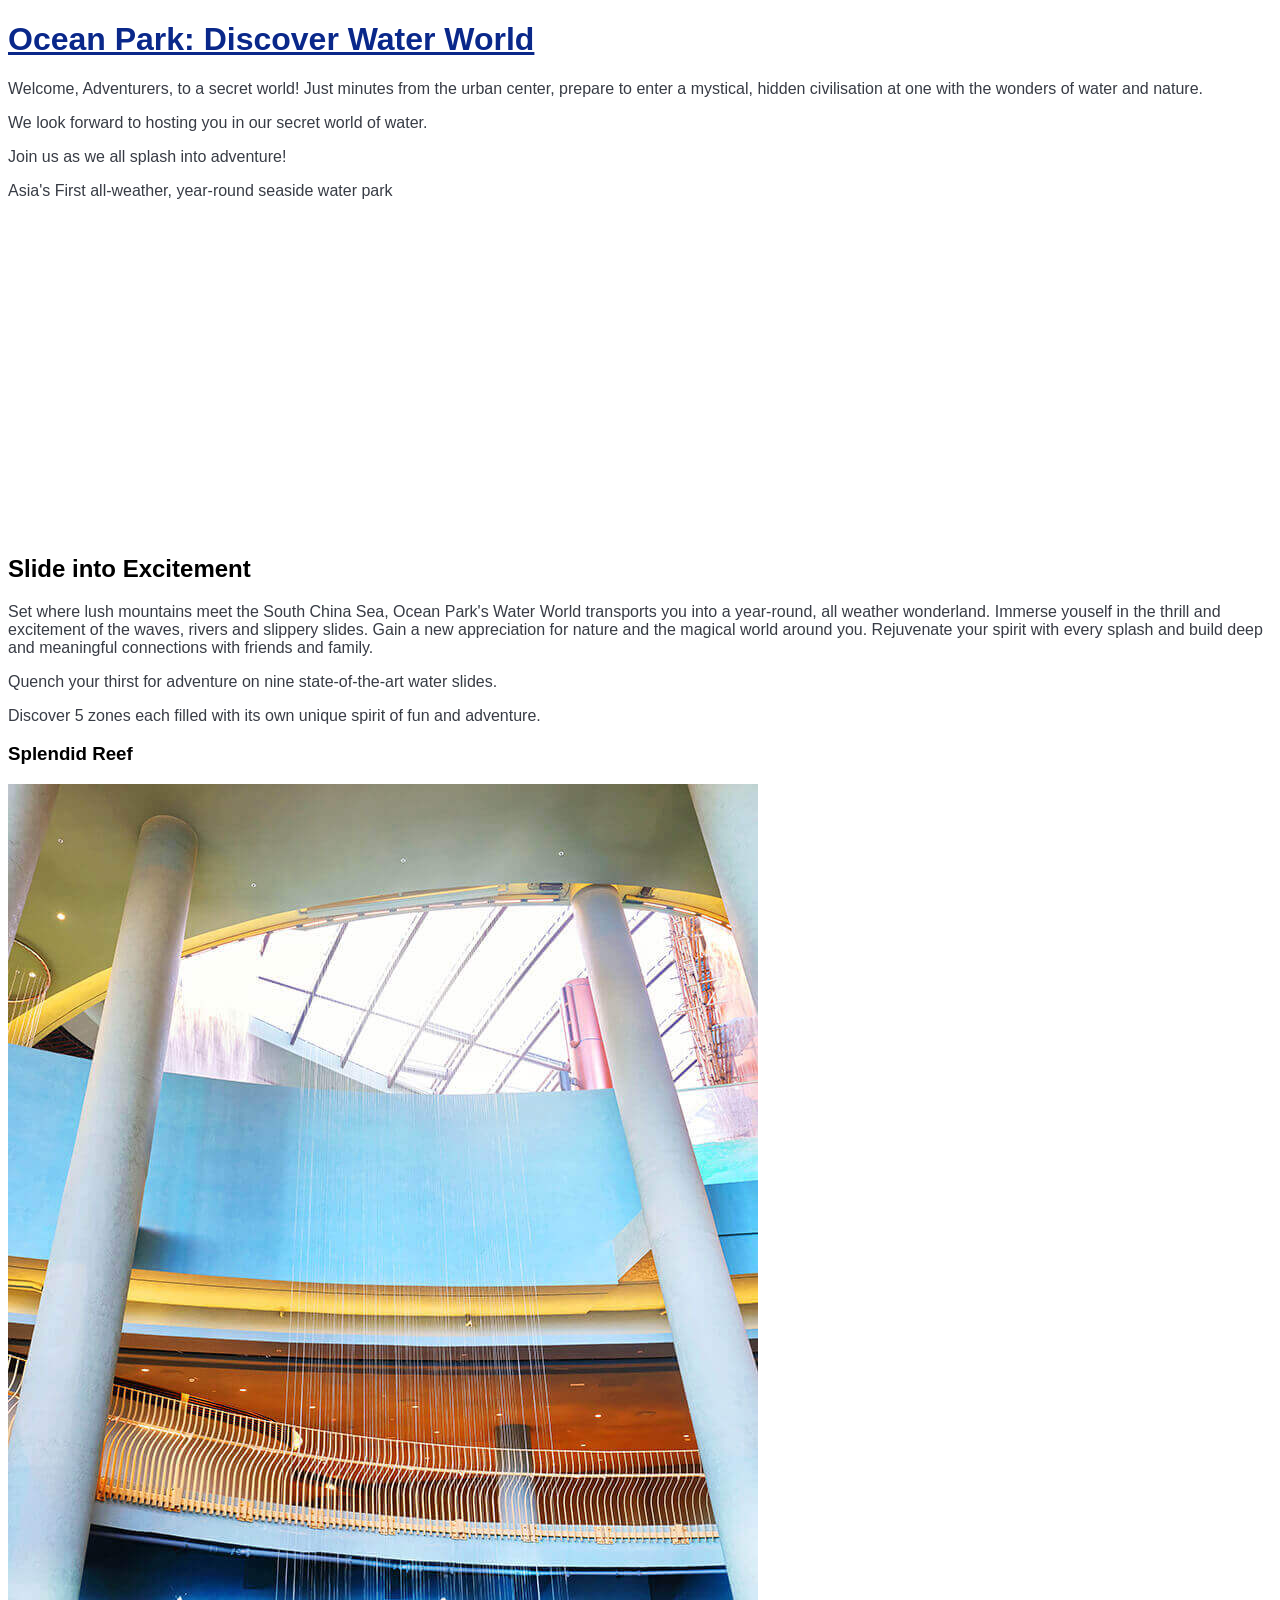
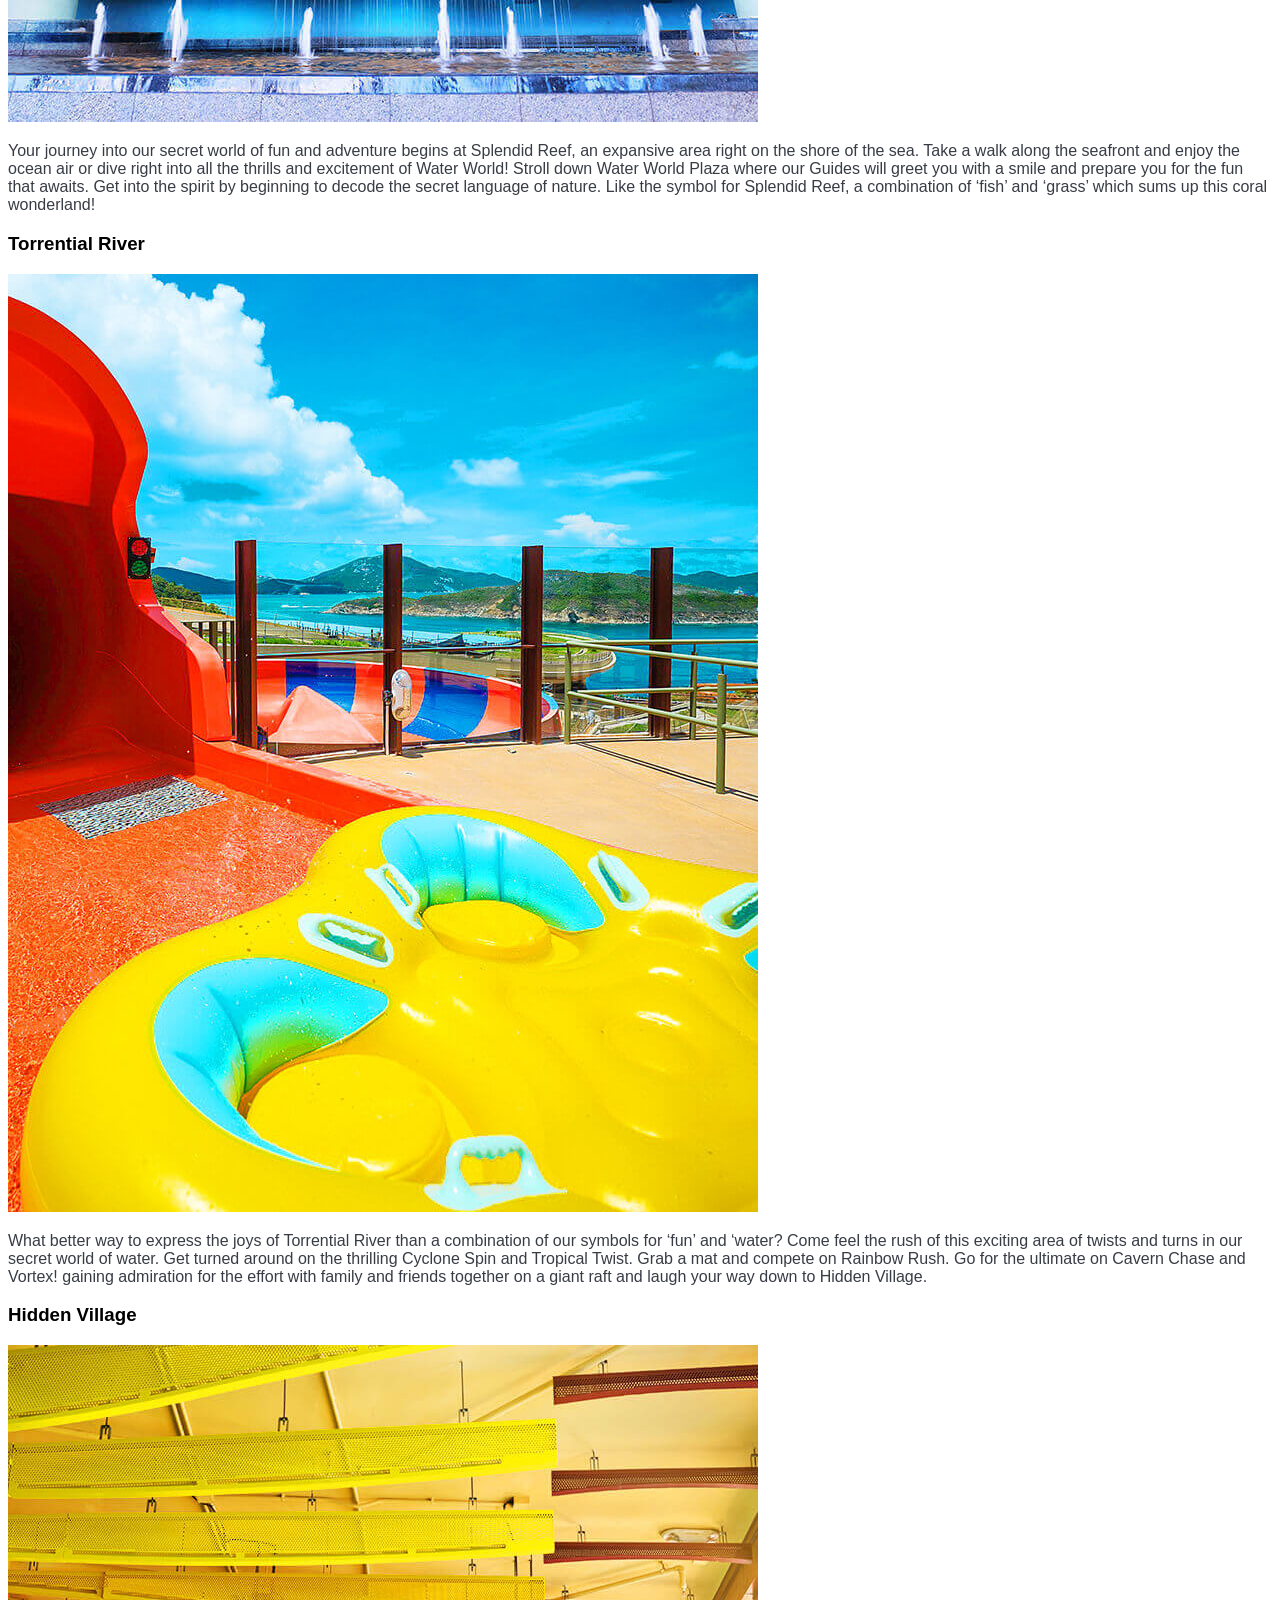
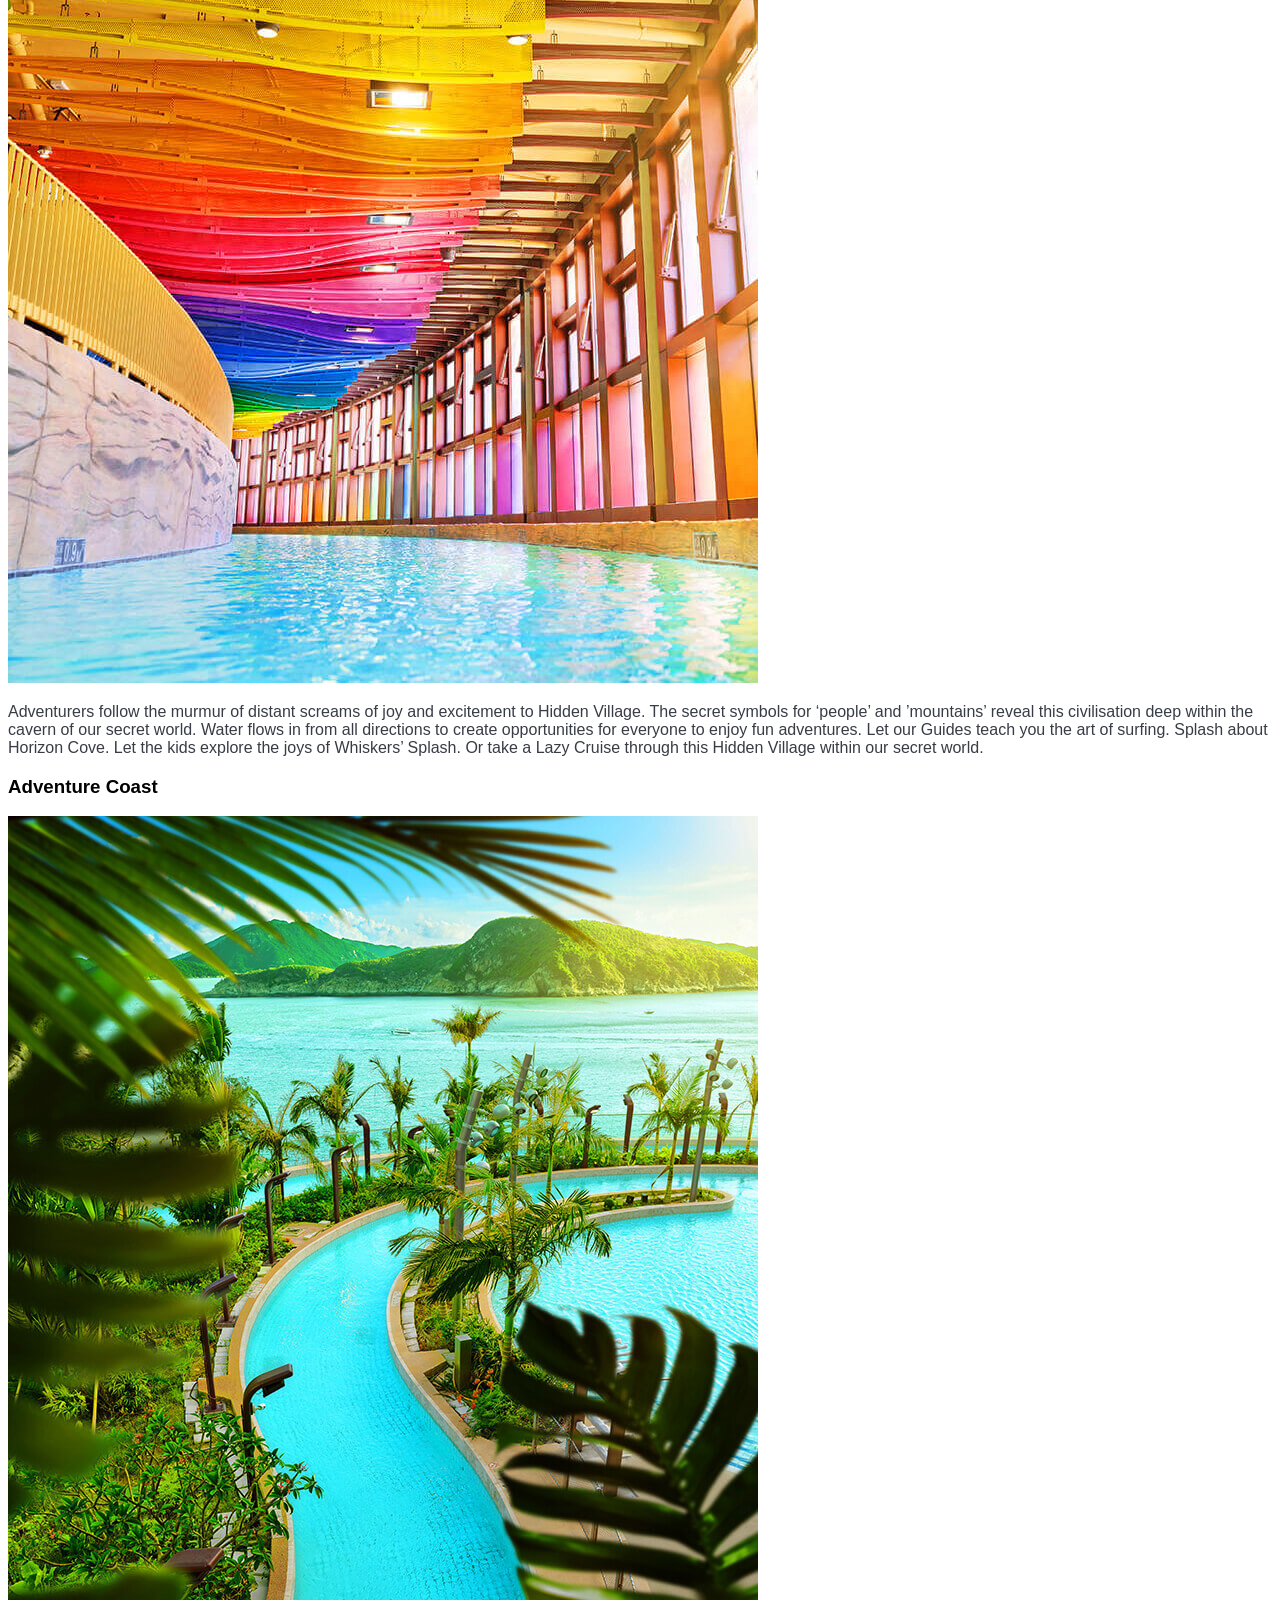
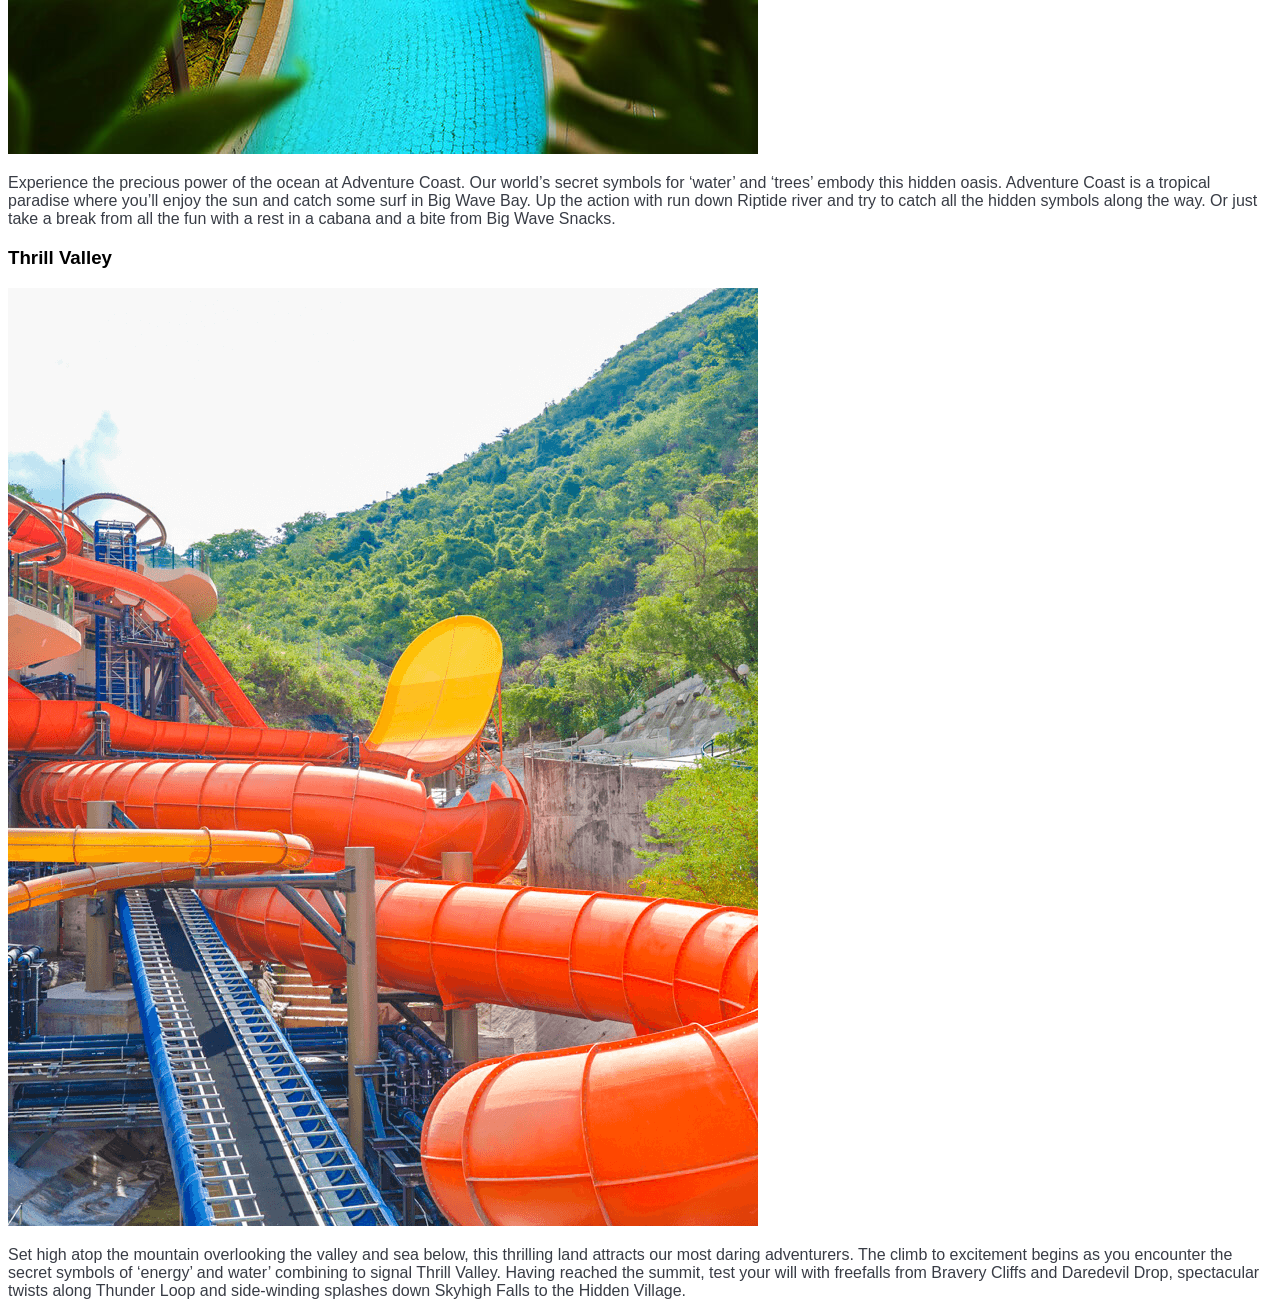
==== index.html @ 7f45852a "simplify repo. change file structure. simplify html" ====
<!DOCTYPE html>

<html>

  <head>
    <link rel="stylesheet" href="styles.css">
  </head>
  
  <body>
  
    <h1>Ocean Park: Discover Water World</h1>

    <div>
      <p>Welcome, Adventurers, to a secret world! Just minutes from the urban center, prepare to enter a mystical, hidden civilisation at one with the wonders of water and nature.</p>
      <p>We look forward to hosting you in our secret world of water.</p>
      <p>Join us as we all splash into adventure!</p>
      <p>Asia's First all-weather, year-round seaside water park</p>
    </div>

    <div>
      <iframe src="https://www.youtube.com/embed/NCEQZRDRK1Q" title="YouTube video player" width="560" height="315" frameborder="0" allow="accelerometer; autoplay; clipboard-write; encrypted-media; gyroscope; picture-in-picture; web-share" allowfullscreen></iframe>
    </div>
      
    <div>
      <h2>Slide into Excitement</h2>
      <p>Set where lush mountains meet the South China Sea, Ocean Park's Water World transports you into a year-round, all weather wonderland. Immerse youself in the thrill and excitement of the waves, rivers and slippery slides. Gain a new appreciation for nature and the magical world around you. Rejuvenate your spirit with every splash and build deep and meaningful connections with friends and family.</p>
      <p>Quench your thirst for adventure on nine state-of-the-art water slides.</p>
      <p>Discover 5 zones each filled with its own unique spirit of fun and adventure.</p>      
    </div>

    <div>
      
      <div>
        <h3>Splendid Reef</h3>
        <img src="assets/splendid-reef.jpg" alt="Splendid Reef Water World">
        <p>Your journey into our secret world of fun and adventure begins at Splendid Reef, an expansive area right on the shore of the sea. Take a walk along the seafront and enjoy the ocean air or dive right into all the thrills and excitement of Water World! Stroll down Water World Plaza where our Guides will greet you with a smile and prepare you for the fun that awaits. Get into the spirit by beginning to decode the secret language of nature. Like the symbol for Splendid Reef, a combination of ‘fish’ and ‘grass’ which sums up this coral wonderland!</p>
      </div>

      <div>
        <h3>Torrential River</h3>
        <img src="assets/torrential-river.jpg" alt="Torrential River Water World">
        <p>What better way to express the joys of Torrential River than a combination of our symbols for ‘fun’ and ‘water? Come feel the rush of this exciting area of twists and turns in our secret world of water. Get turned around on the thrilling Cyclone Spin and Tropical Twist. Grab a mat and compete on Rainbow Rush. Go for the ultimate on Cavern Chase and Vortex! gaining admiration for the effort with family and friends together on a giant raft and laugh your way down to Hidden Village.</p>
      </div>

      <div>
        <h3>Hidden Village</h3>
        <img src="assets/hidden-village.jpg" alt="Hidden Village Water World">
        <p>Adventurers follow the murmur of distant screams of joy and excitement to Hidden Village. The secret symbols for ‘people’ and ’mountains’ reveal this civilisation deep within the cavern of our secret world. Water flows in from all directions to create opportunities for everyone to enjoy fun adventures. Let our Guides teach you the art of surfing. Splash about Horizon Cove. Let the kids explore the joys of Whiskers’ Splash. Or take a Lazy Cruise through this Hidden Village within our secret world.</p>
      </div>
      
      <div>
        <h3>Adventure Coast</h3>
        <img src="assets/adventure-coast.jpg" alt="Adventure Coast Water World">
        <p>Experience the precious power of the ocean at Adventure Coast. Our world’s secret symbols for ‘water’ and ‘trees’ embody this hidden oasis. Adventure Coast is a tropical paradise where you’ll enjoy the sun and catch some surf in Big Wave Bay. Up the action with run down Riptide river and try to catch all the hidden symbols along the way. Or just take a break from all the fun with a rest in a cabana and a bite from Big Wave Snacks.</p>
      </div>

      <div>
        <h3>Thrill Valley</h3>
        <img src="assets/thrill-valley.png" alt="thrill valley water world">
        <p>Set high atop the mountain overlooking the valley and sea below, this thrilling land attracts our most daring adventurers. The climb to excitement begins as you encounter the secret symbols of ‘energy’ and water’ combining to signal Thrill Valley. Having reached the summit, test your will with freefalls from Bravery Cliffs and Daredevil Drop, spectacular twists along Thunder Loop and side-winding splashes down Skyhigh Falls to the Hidden Village.</p>
      </div>

    </div>
   
  </body>

</html>
---- styles.css ----
/* Add your CSS custom */

html{
    font-family: 'Helvetica', sans-serif;
}

h1{
    text-decoration: underline;
    color: rgb(10, 40, 138);
}

p{
    color: rgb(56, 60, 69);
}
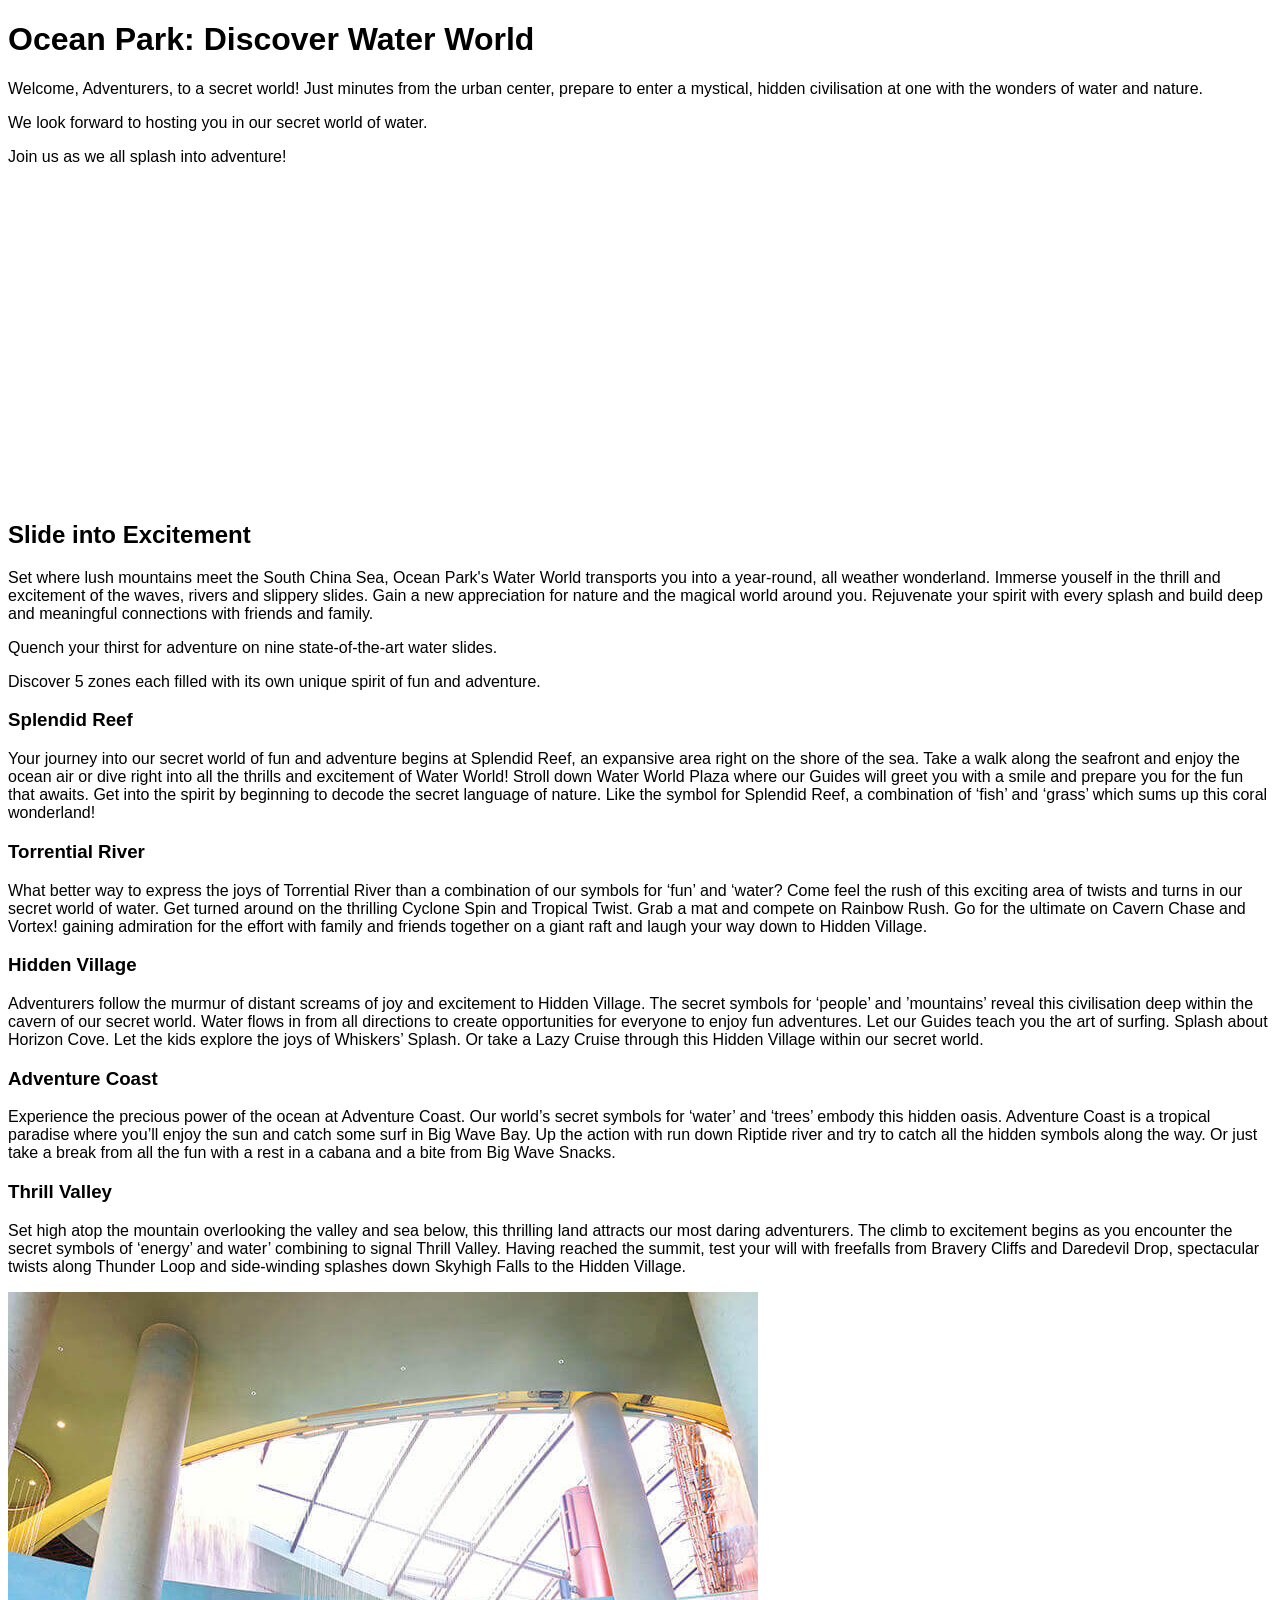
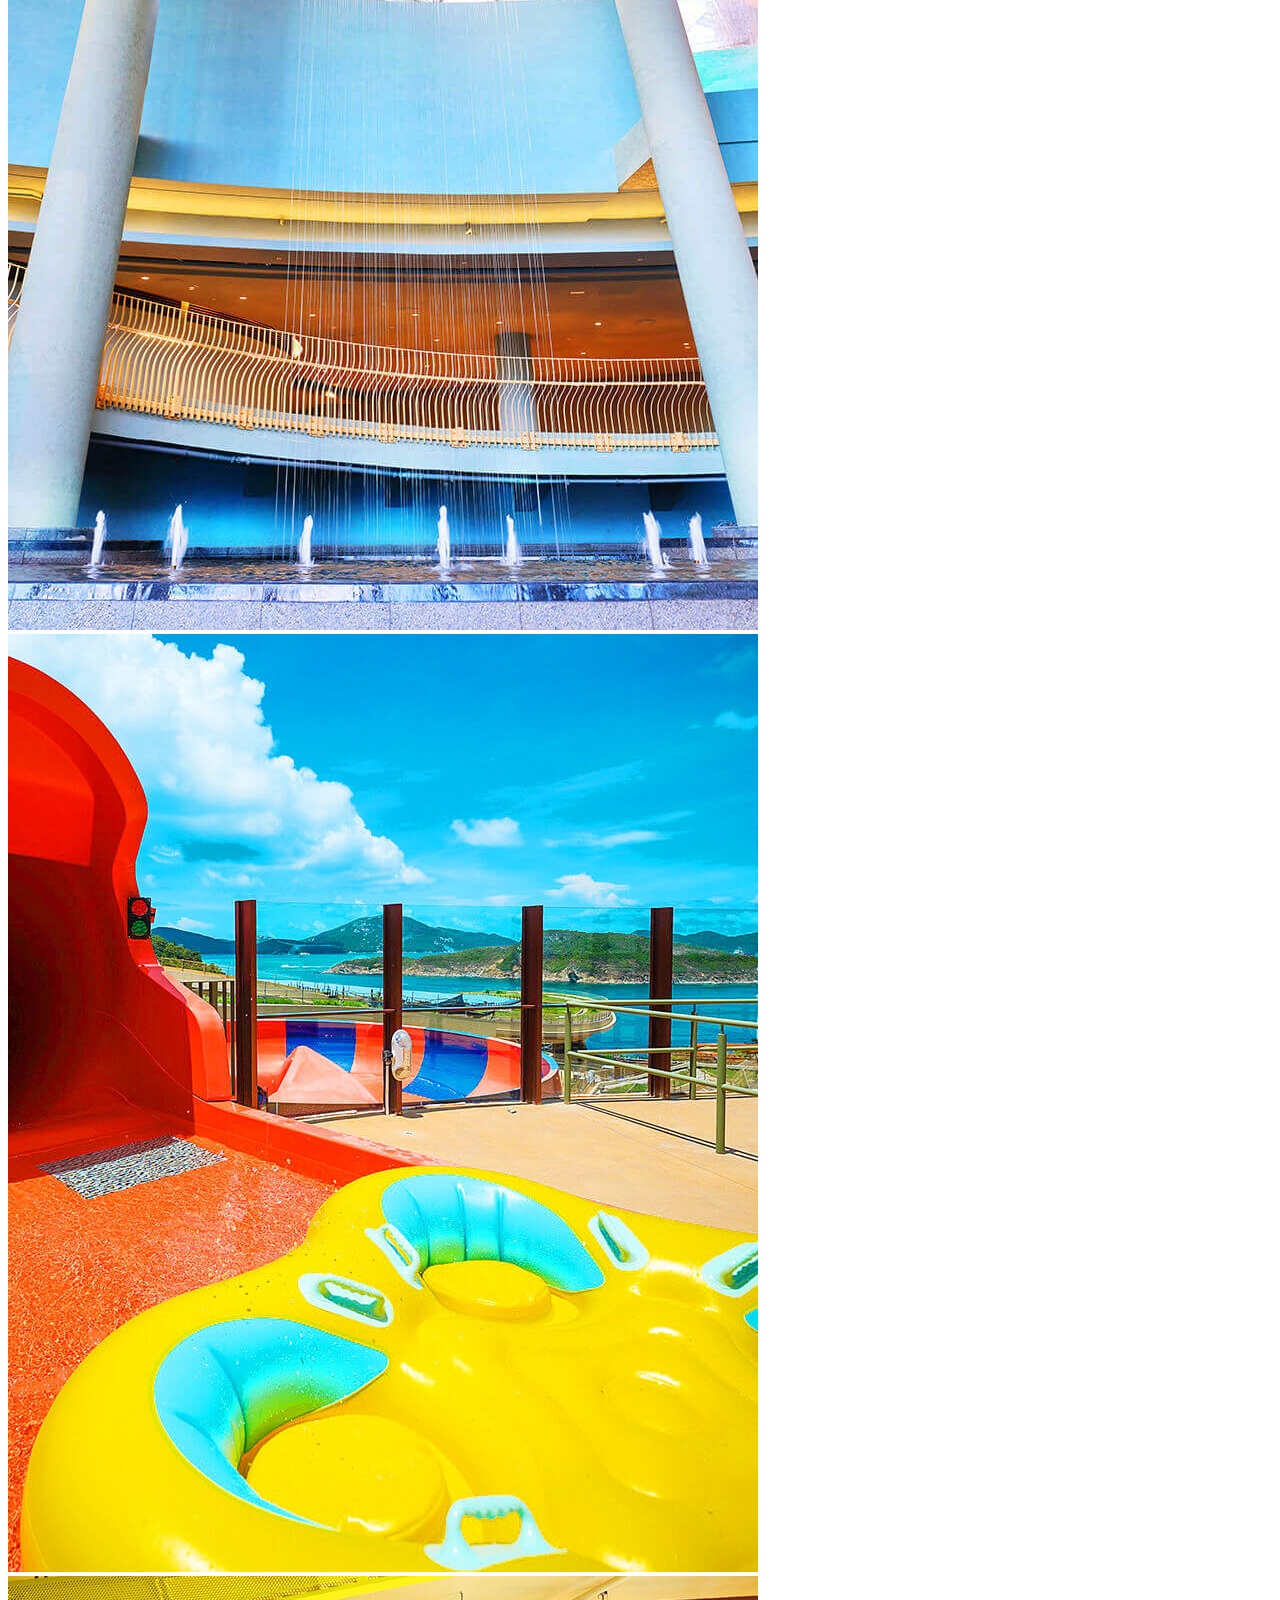
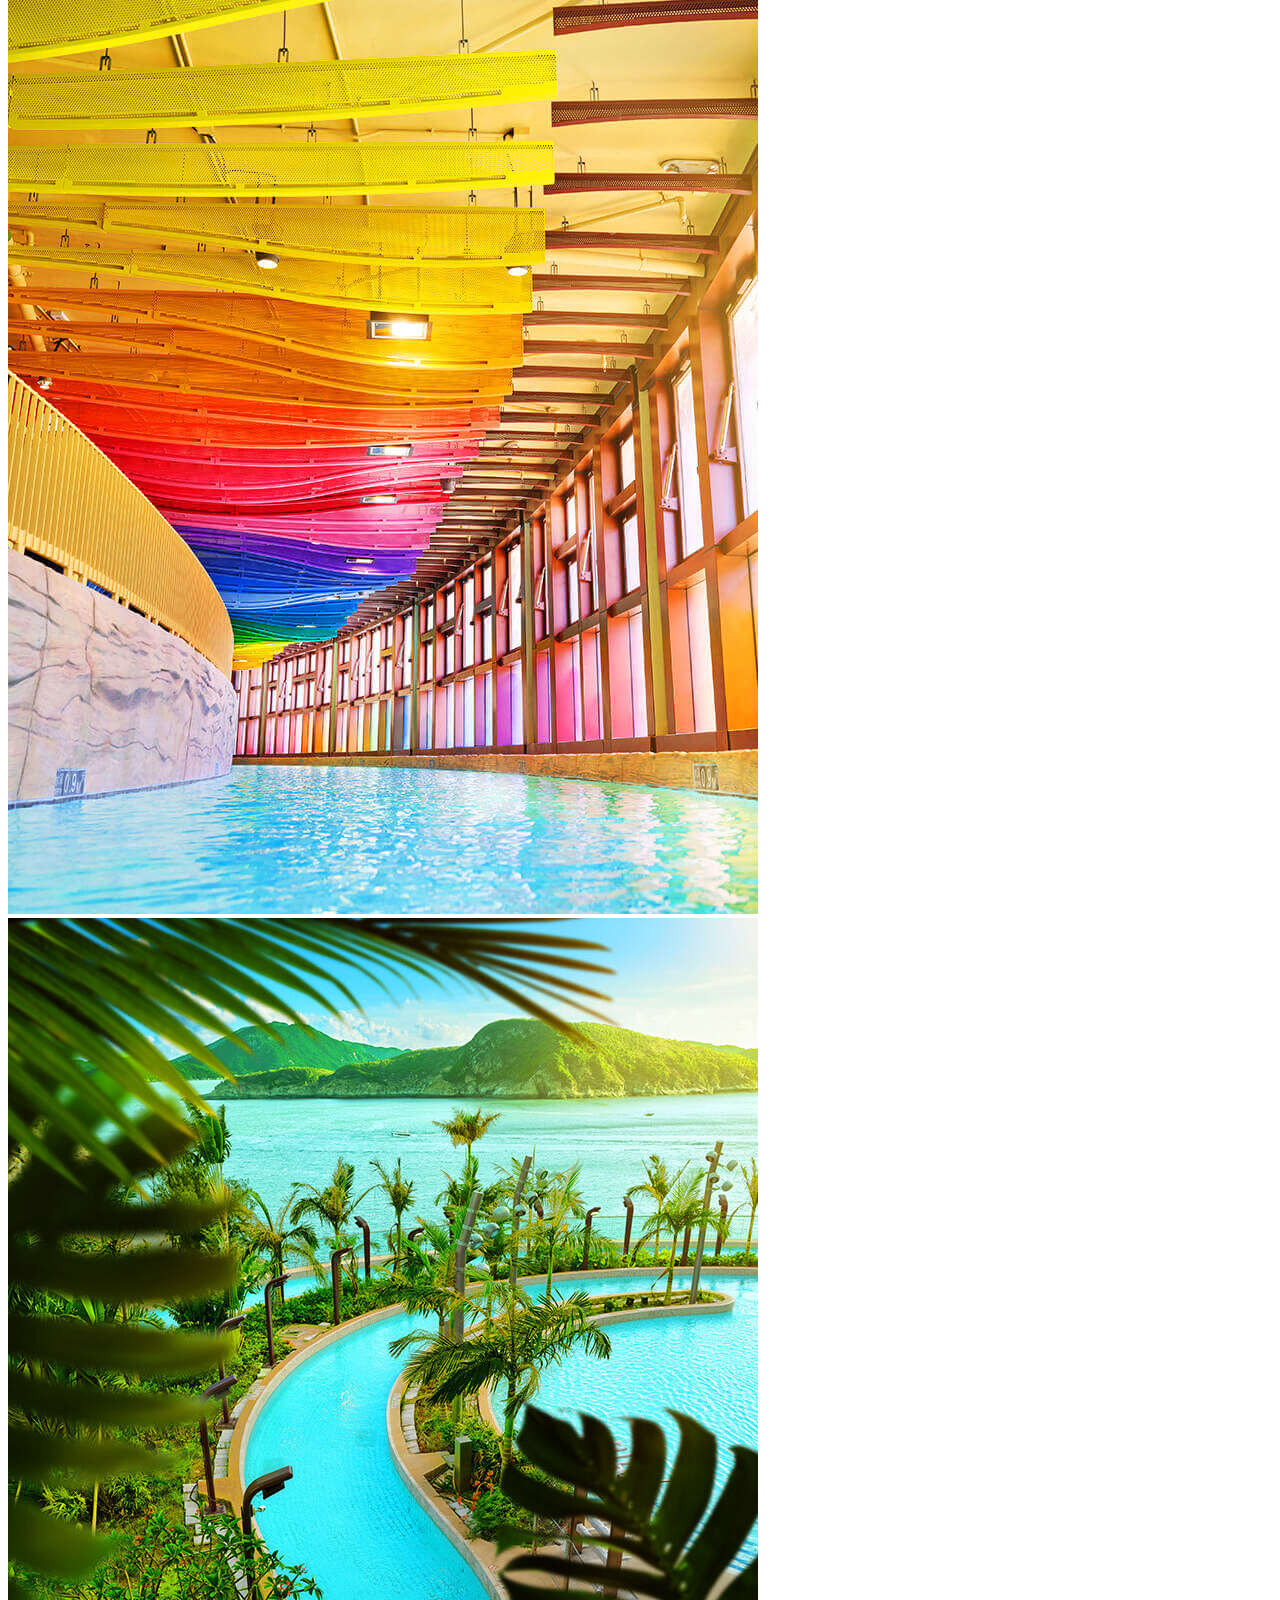
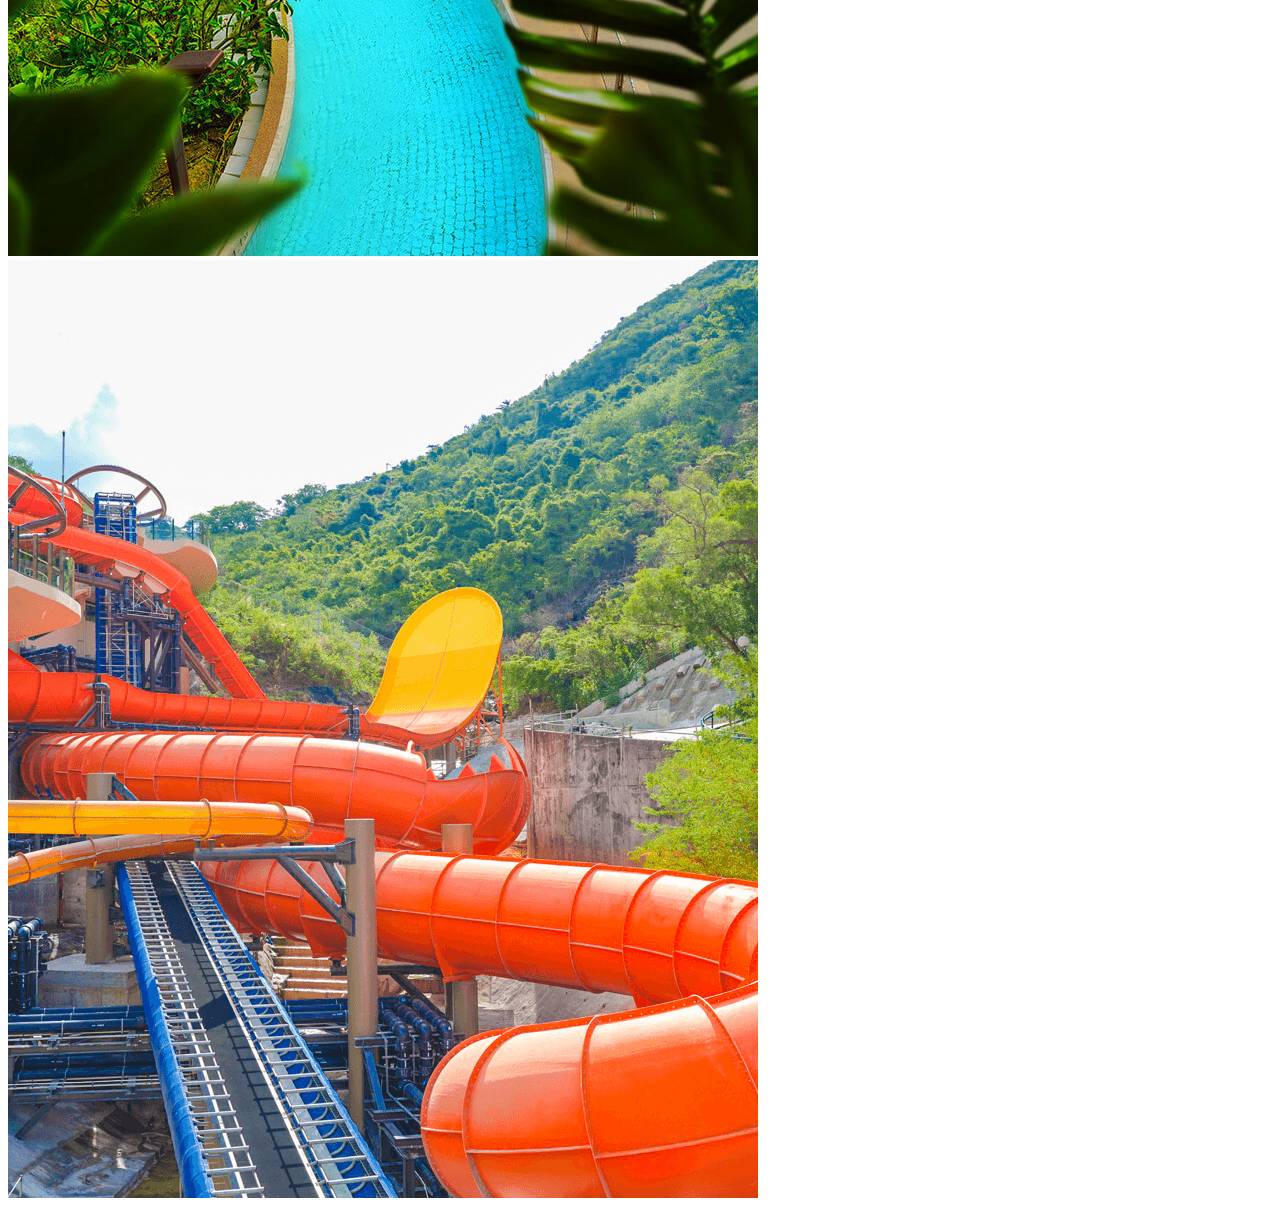
==== commit 3bf6bcc3: "move photos out of text content" ====
--- a/index.html
+++ b/index.html
@@ -14,7 +14,6 @@
       <p>Welcome, Adventurers, to a secret world! Just minutes from the urban center, prepare to enter a mystical, hidden civilisation at one with the wonders of water and nature.</p>
       <p>We look forward to hosting you in our secret world of water.</p>
       <p>Join us as we all splash into adventure!</p>
-      <p>Asia's First all-weather, year-round seaside water park</p>
     </div>
 
     <div>
@@ -32,36 +31,39 @@
       
       <div>
         <h3>Splendid Reef</h3>
-        <img src="assets/splendid-reef.jpg" alt="Splendid Reef Water World">
         <p>Your journey into our secret world of fun and adventure begins at Splendid Reef, an expansive area right on the shore of the sea. Take a walk along the seafront and enjoy the ocean air or dive right into all the thrills and excitement of Water World! Stroll down Water World Plaza where our Guides will greet you with a smile and prepare you for the fun that awaits. Get into the spirit by beginning to decode the secret language of nature. Like the symbol for Splendid Reef, a combination of ‘fish’ and ‘grass’ which sums up this coral wonderland!</p>
       </div>
 
       <div>
         <h3>Torrential River</h3>
-        <img src="assets/torrential-river.jpg" alt="Torrential River Water World">
         <p>What better way to express the joys of Torrential River than a combination of our symbols for ‘fun’ and ‘water? Come feel the rush of this exciting area of twists and turns in our secret world of water. Get turned around on the thrilling Cyclone Spin and Tropical Twist. Grab a mat and compete on Rainbow Rush. Go for the ultimate on Cavern Chase and Vortex! gaining admiration for the effort with family and friends together on a giant raft and laugh your way down to Hidden Village.</p>
       </div>
 
       <div>
         <h3>Hidden Village</h3>
-        <img src="assets/hidden-village.jpg" alt="Hidden Village Water World">
         <p>Adventurers follow the murmur of distant screams of joy and excitement to Hidden Village. The secret symbols for ‘people’ and ’mountains’ reveal this civilisation deep within the cavern of our secret world. Water flows in from all directions to create opportunities for everyone to enjoy fun adventures. Let our Guides teach you the art of surfing. Splash about Horizon Cove. Let the kids explore the joys of Whiskers’ Splash. Or take a Lazy Cruise through this Hidden Village within our secret world.</p>
       </div>
       
       <div>
         <h3>Adventure Coast</h3>
-        <img src="assets/adventure-coast.jpg" alt="Adventure Coast Water World">
         <p>Experience the precious power of the ocean at Adventure Coast. Our world’s secret symbols for ‘water’ and ‘trees’ embody this hidden oasis. Adventure Coast is a tropical paradise where you’ll enjoy the sun and catch some surf in Big Wave Bay. Up the action with run down Riptide river and try to catch all the hidden symbols along the way. Or just take a break from all the fun with a rest in a cabana and a bite from Big Wave Snacks.</p>
       </div>
 
       <div>
         <h3>Thrill Valley</h3>
-        <img src="assets/thrill-valley.png" alt="thrill valley water world">
         <p>Set high atop the mountain overlooking the valley and sea below, this thrilling land attracts our most daring adventurers. The climb to excitement begins as you encounter the secret symbols of ‘energy’ and water’ combining to signal Thrill Valley. Having reached the summit, test your will with freefalls from Bravery Cliffs and Daredevil Drop, spectacular twists along Thunder Loop and side-winding splashes down Skyhigh Falls to the Hidden Village.</p>
       </div>
 
     </div>
+
+    <div>
+      <img src="assets/splendid-reef.jpg" alt="Splendid Reef Water World">
+      <img src="assets/torrential-river.jpg" alt="Torrential River Water World">
+      <img src="assets/hidden-village.jpg" alt="Hidden Village Water World">
+      <img src="assets/adventure-coast.jpg" alt="Adventure Coast Water World">
+      <img src="assets/thrill-valley.png" alt="thrill valley water world">
+    </div>
    
+
   </body>
-
 </html>
--- a/styles.css
+++ b/styles.css
@@ -4,11 +4,3 @@
     font-family: 'Helvetica', sans-serif;
 }
 
-h1{
-    text-decoration: underline;
-    color: rgb(10, 40, 138);
-}
-
-p{
-    color: rgb(56, 60, 69);
-}
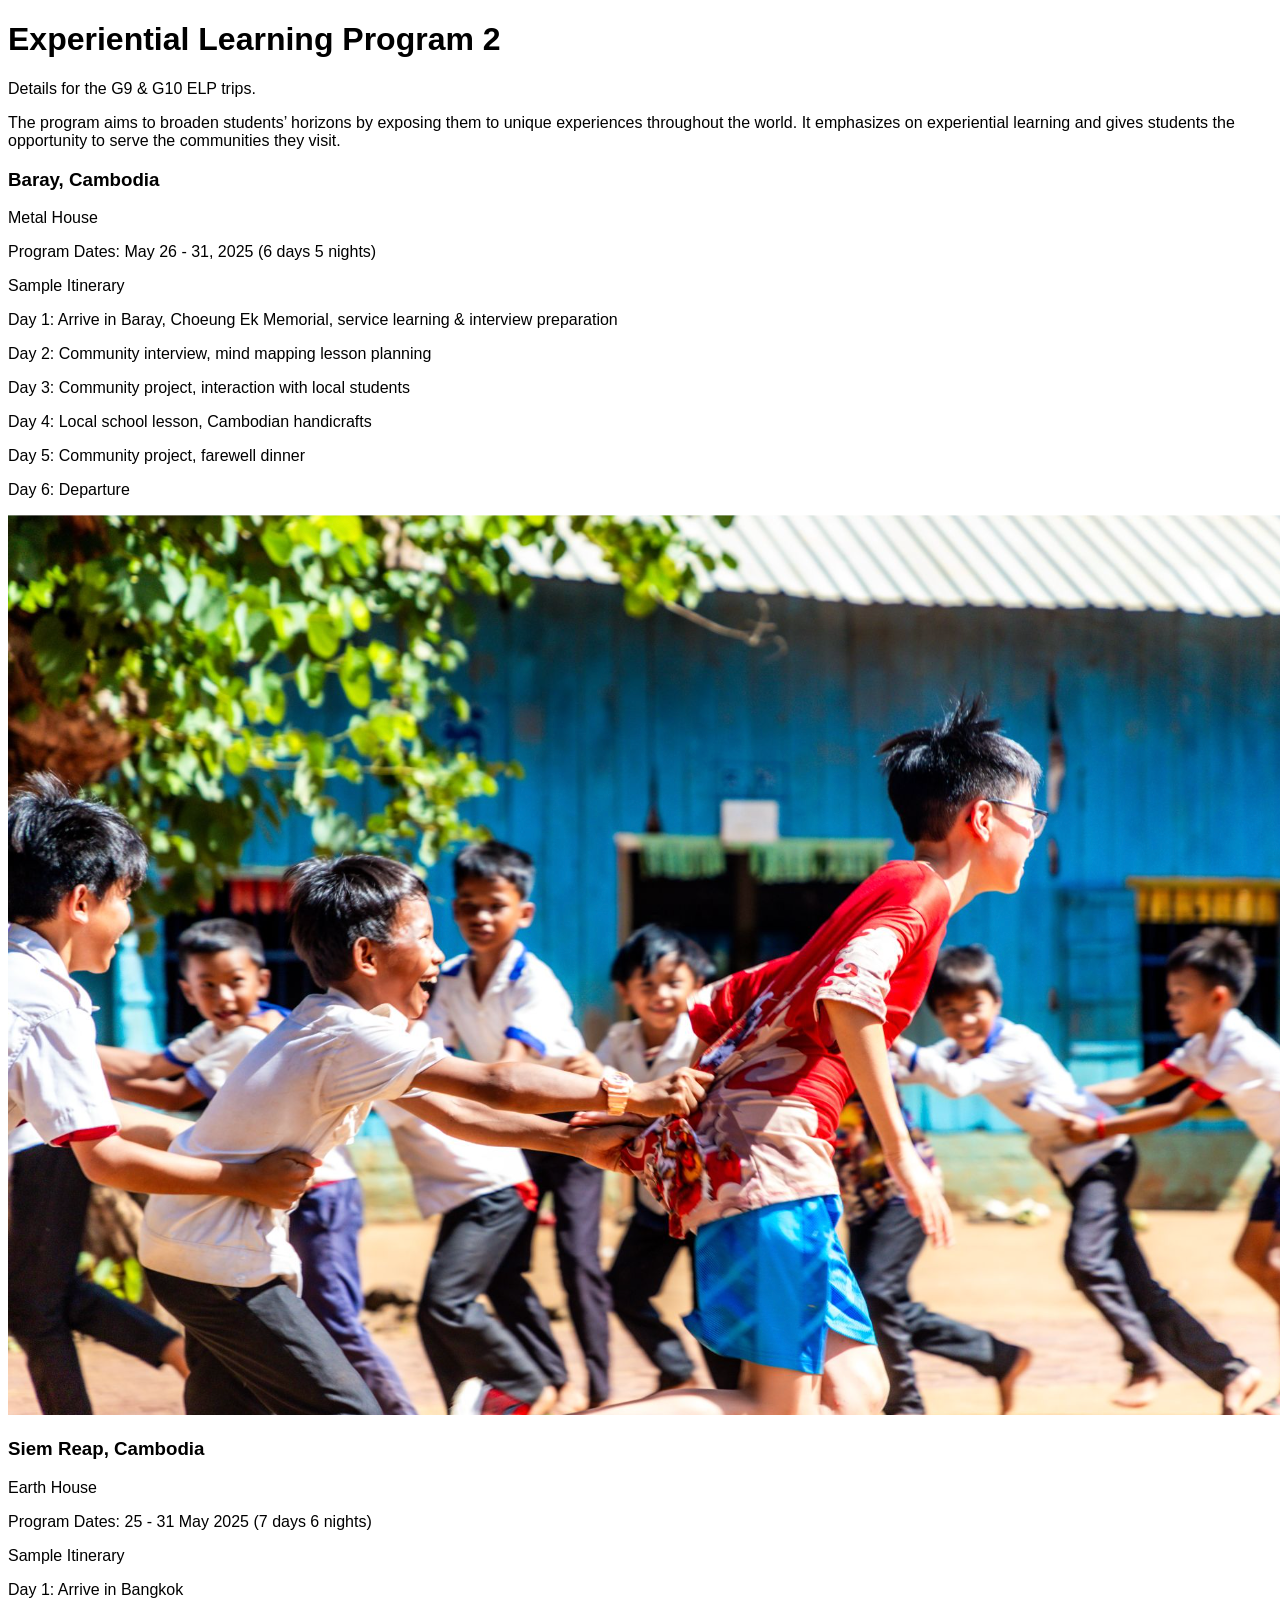
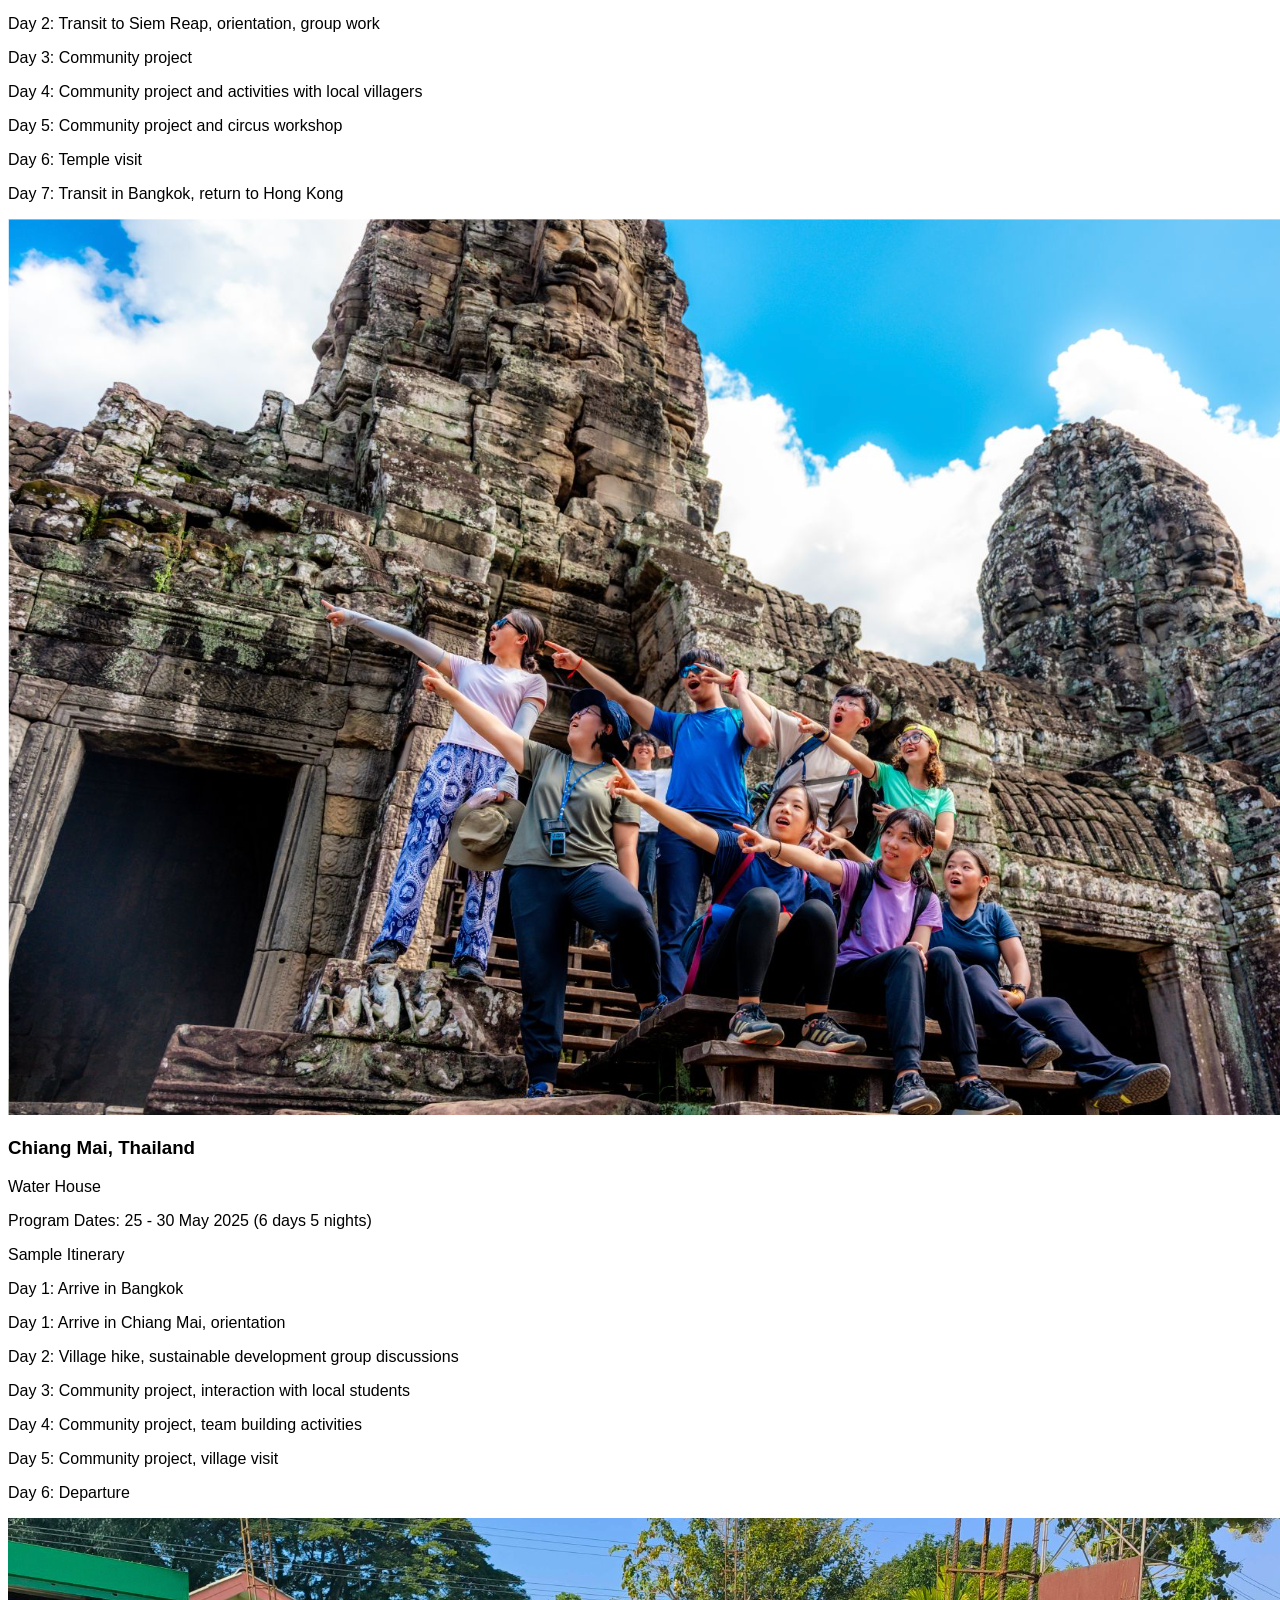
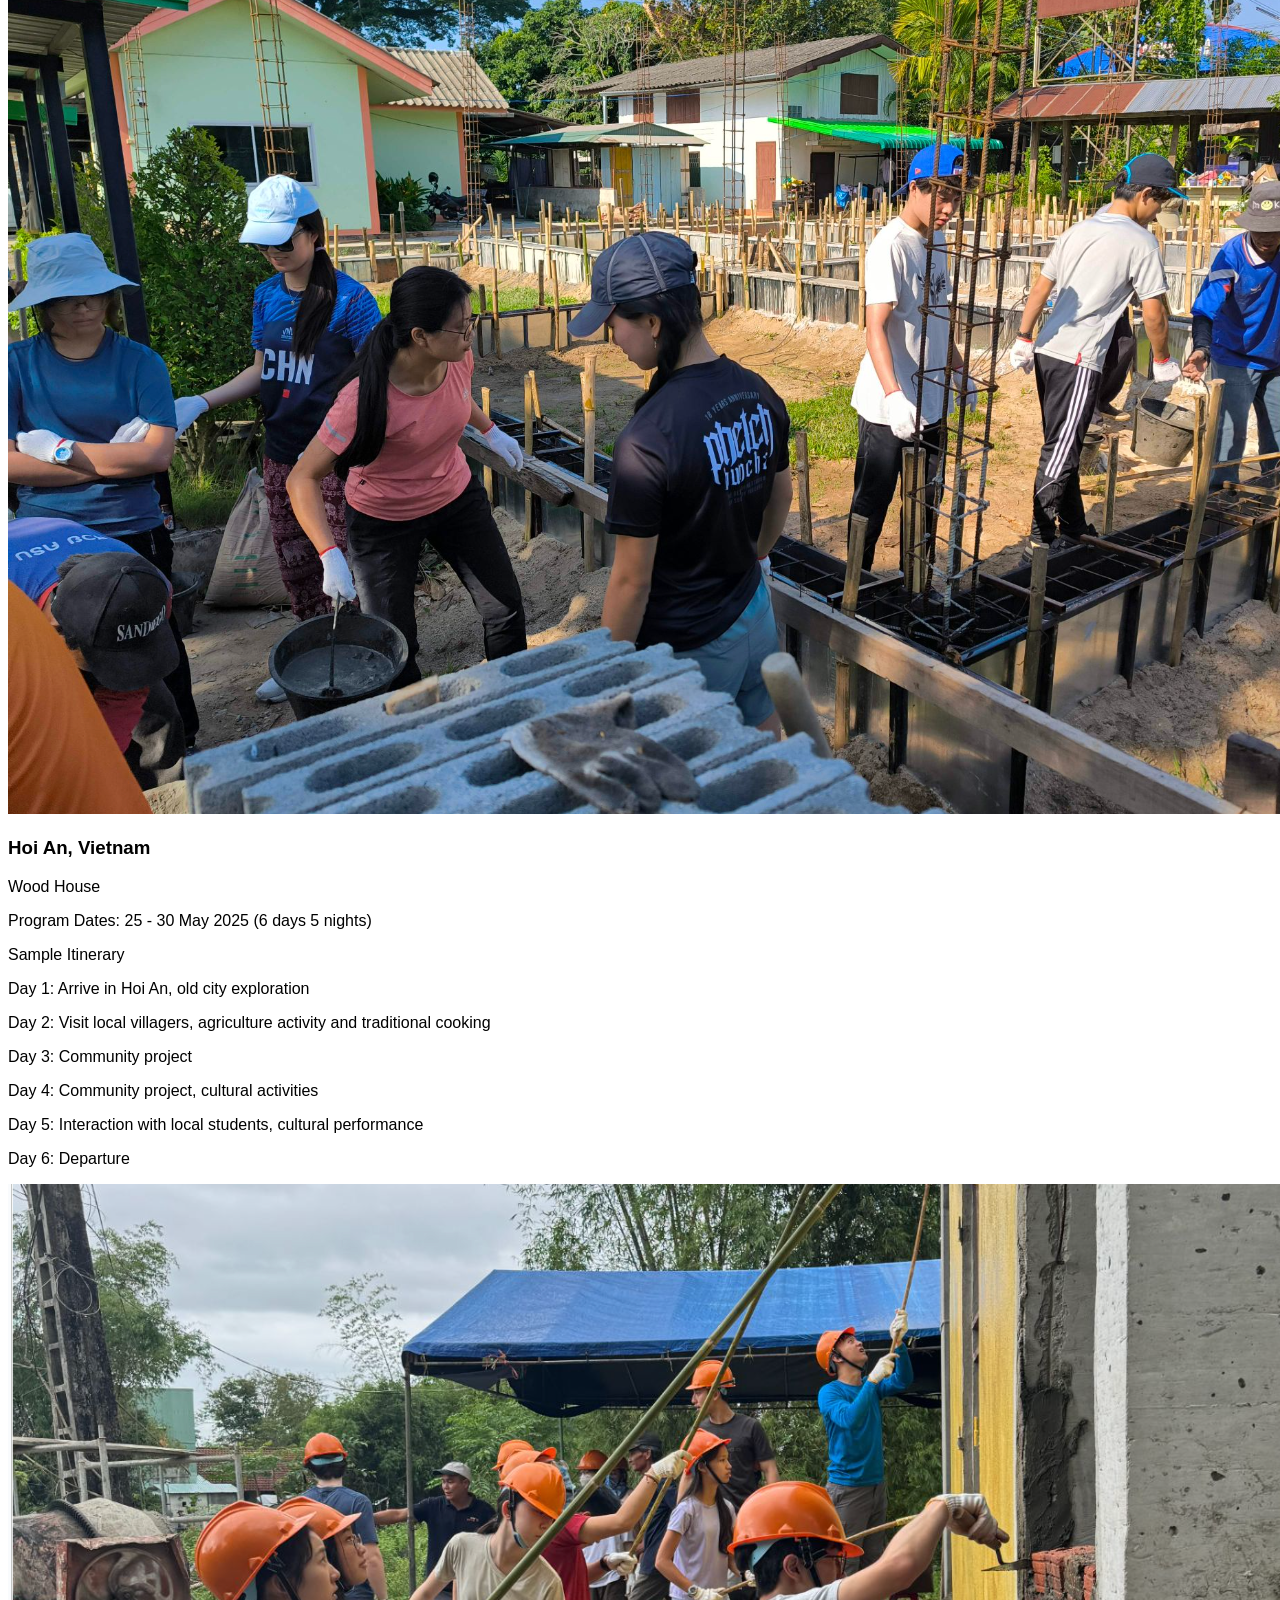
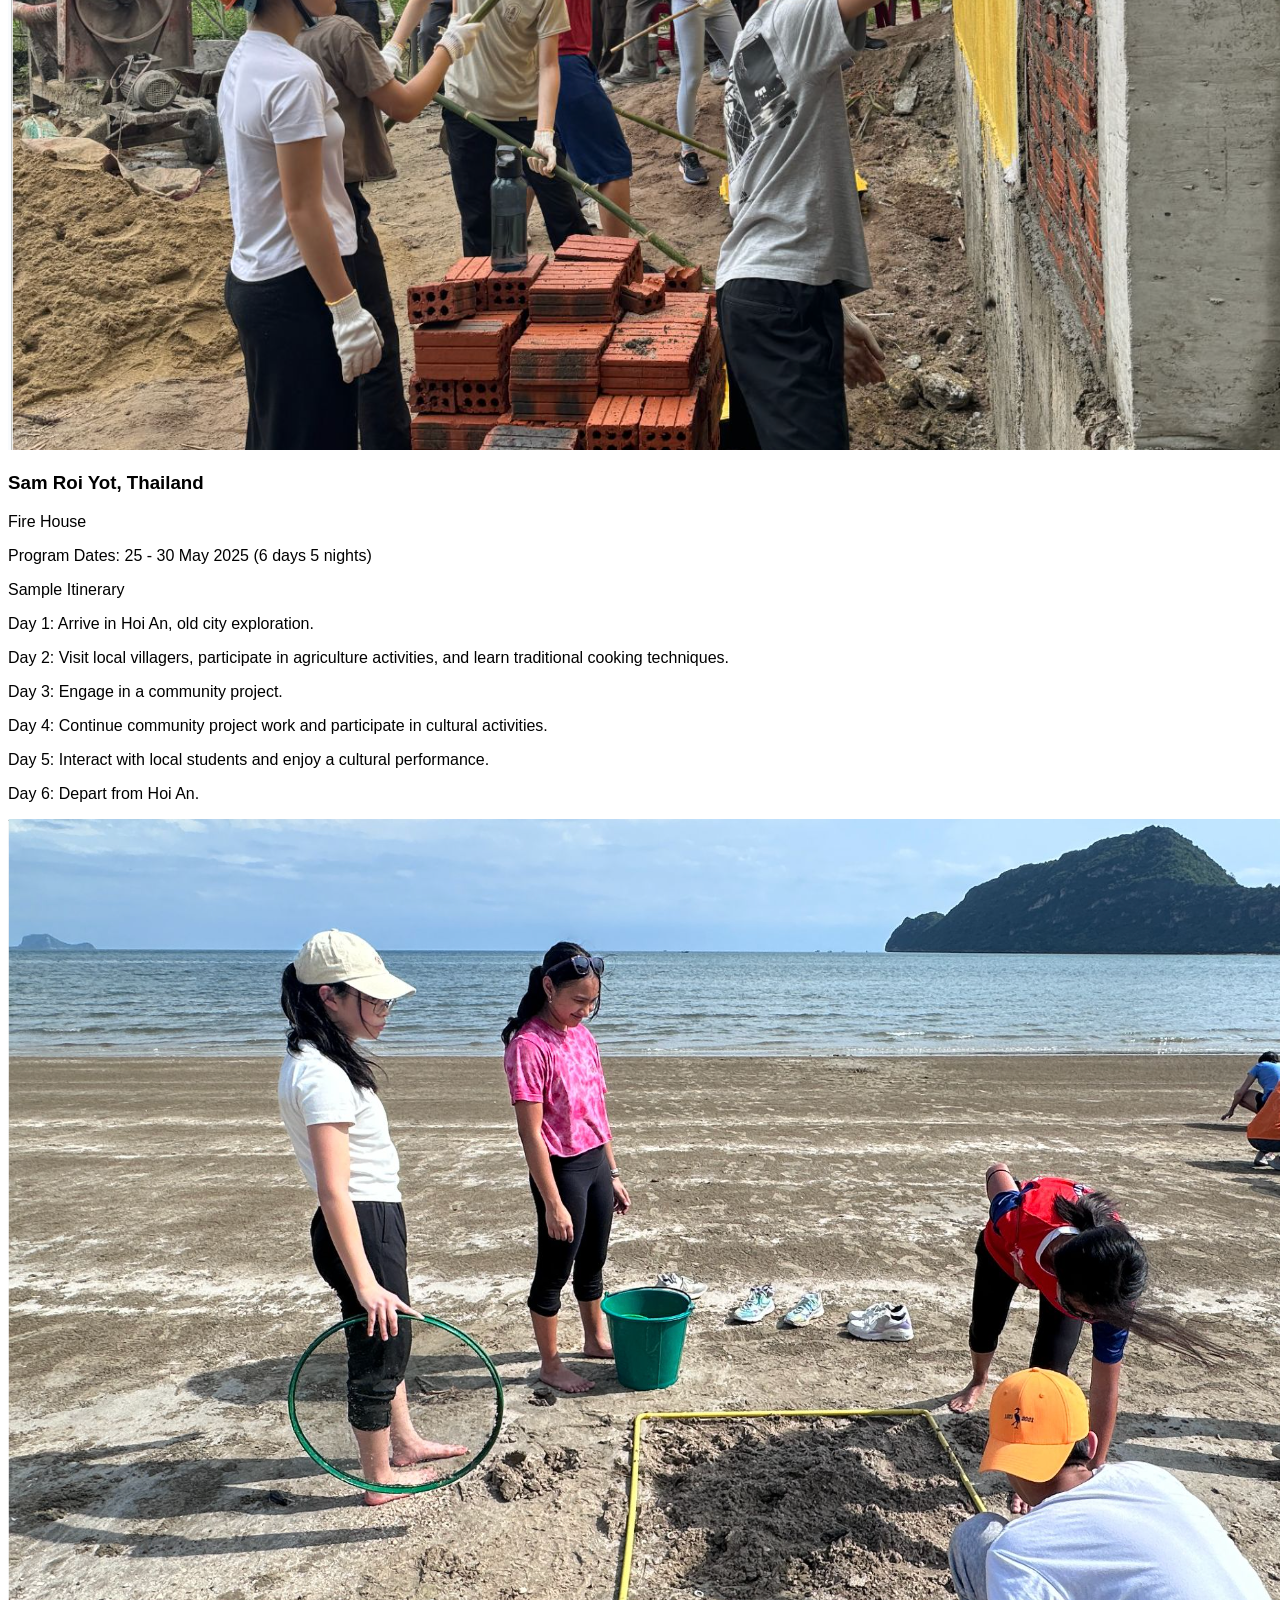
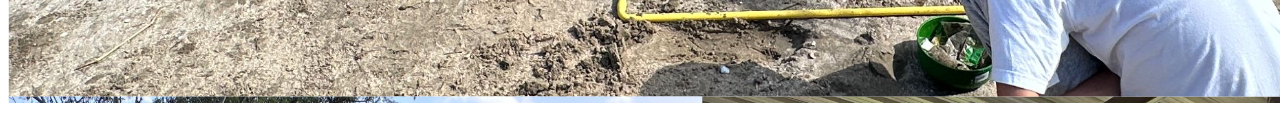
==== commit dfd90d78: "update context to ELP, instead of ocean park." ====
--- a/index.html
+++ b/index.html
@@ -8,61 +8,84 @@
   
   <body>
   
-    <h1>Ocean Park: Discover Water World</h1>
+    <h1>Experiential Learning Program 2</h1>
 
+    <p>Details for the G9 & G10 ELP trips.</p>
+    <p>The program aims to broaden students’ horizons by exposing them to unique experiences throughout the world. It emphasizes on experiential learning and gives students the opportunity to serve the communities they visit.
+    </p>
+      
     <div>
-      <p>Welcome, Adventurers, to a secret world! Just minutes from the urban center, prepare to enter a mystical, hidden civilisation at one with the wonders of water and nature.</p>
-      <p>We look forward to hosting you in our secret world of water.</p>
-      <p>Join us as we all splash into adventure!</p>
+      <h3>Baray, Cambodia</h3>
+      <p>Metal House</p>
+      <p>Program Dates:  May 26 - 31, 2025 (6 days 5 nights)</p>
+      <p>Sample Itinerary</p>
+      <p>Day 1: Arrive in Baray, Choeung Ek Memorial, service learning & interview preparation</p>
+      <p>Day 2: Community interview, mind mapping lesson planning</p>
+      <p>Day 3: Community project, interaction with local students</p>
+      <p>Day 4: Local school lesson, Cambodian handicrafts</p>
+      <p>Day 5: Community project, farewell dinner</p>
+      <p>Day 6: Departure</p>
+      <img src="assets/boray.png" alt="Splendid Reef Water World">
     </div>
 
     <div>
-      <iframe src="https://www.youtube.com/embed/NCEQZRDRK1Q" title="YouTube video player" width="560" height="315" frameborder="0" allow="accelerometer; autoplay; clipboard-write; encrypted-media; gyroscope; picture-in-picture; web-share" allowfullscreen></iframe>
-    </div>
-      
-    <div>
-      <h2>Slide into Excitement</h2>
-      <p>Set where lush mountains meet the South China Sea, Ocean Park's Water World transports you into a year-round, all weather wonderland. Immerse youself in the thrill and excitement of the waves, rivers and slippery slides. Gain a new appreciation for nature and the magical world around you. Rejuvenate your spirit with every splash and build deep and meaningful connections with friends and family.</p>
-      <p>Quench your thirst for adventure on nine state-of-the-art water slides.</p>
-      <p>Discover 5 zones each filled with its own unique spirit of fun and adventure.</p>      
+      <h3>Siem Reap, Cambodia</h3>
+      <p>Earth House</p>
+      <p>Program Dates:  25 - 31 May 2025 (7 days 6 nights)</p>
+      <p>Sample Itinerary</p>
+      <p>Day 1: Arrive in Bangkok</p>
+      <p>Day 2: Transit to Siem Reap, orientation, group work</p>
+      <p>Day 3: Community project</p>
+      <p>Day 4: Community project and activities with local villagers</p>
+      <p>Day 5: Community project and circus workshop</p>
+      <p>Day 6: Temple visit</p>
+      <p>Day 7: Transit in Bangkok, return to Hong Kong</p>
+      <img src="assets/siem_reap.png" alt="Splendid Reef Water World">
     </div>
 
     <div>
-      
-      <div>
-        <h3>Splendid Reef</h3>
-        <p>Your journey into our secret world of fun and adventure begins at Splendid Reef, an expansive area right on the shore of the sea. Take a walk along the seafront and enjoy the ocean air or dive right into all the thrills and excitement of Water World! Stroll down Water World Plaza where our Guides will greet you with a smile and prepare you for the fun that awaits. Get into the spirit by beginning to decode the secret language of nature. Like the symbol for Splendid Reef, a combination of ‘fish’ and ‘grass’ which sums up this coral wonderland!</p>
-      </div>
-
-      <div>
-        <h3>Torrential River</h3>
-        <p>What better way to express the joys of Torrential River than a combination of our symbols for ‘fun’ and ‘water? Come feel the rush of this exciting area of twists and turns in our secret world of water. Get turned around on the thrilling Cyclone Spin and Tropical Twist. Grab a mat and compete on Rainbow Rush. Go for the ultimate on Cavern Chase and Vortex! gaining admiration for the effort with family and friends together on a giant raft and laugh your way down to Hidden Village.</p>
-      </div>
-
-      <div>
-        <h3>Hidden Village</h3>
-        <p>Adventurers follow the murmur of distant screams of joy and excitement to Hidden Village. The secret symbols for ‘people’ and ’mountains’ reveal this civilisation deep within the cavern of our secret world. Water flows in from all directions to create opportunities for everyone to enjoy fun adventures. Let our Guides teach you the art of surfing. Splash about Horizon Cove. Let the kids explore the joys of Whiskers’ Splash. Or take a Lazy Cruise through this Hidden Village within our secret world.</p>
-      </div>
-      
-      <div>
-        <h3>Adventure Coast</h3>
-        <p>Experience the precious power of the ocean at Adventure Coast. Our world’s secret symbols for ‘water’ and ‘trees’ embody this hidden oasis. Adventure Coast is a tropical paradise where you’ll enjoy the sun and catch some surf in Big Wave Bay. Up the action with run down Riptide river and try to catch all the hidden symbols along the way. Or just take a break from all the fun with a rest in a cabana and a bite from Big Wave Snacks.</p>
-      </div>
-
-      <div>
-        <h3>Thrill Valley</h3>
-        <p>Set high atop the mountain overlooking the valley and sea below, this thrilling land attracts our most daring adventurers. The climb to excitement begins as you encounter the secret symbols of ‘energy’ and water’ combining to signal Thrill Valley. Having reached the summit, test your will with freefalls from Bravery Cliffs and Daredevil Drop, spectacular twists along Thunder Loop and side-winding splashes down Skyhigh Falls to the Hidden Village.</p>
-      </div>
-
+      <h3>Chiang Mai, Thailand</h3>
+      <p>Water House</p>
+      <p>Program Dates: 25 - 30 May 2025 (6 days 5 nights)</p>
+      <p>Sample Itinerary</p>
+      <p>Day 1: Arrive in Bangkok</p>
+      <p>Day 1: Arrive in Chiang Mai, orientation</p>
+      <p>Day 2: Village hike, sustainable development group discussions</p>
+      <p>Day 3: Community project, interaction with local students</p>
+      <p>Day 4: Community project, team building activities</p>
+      <p>Day 5: Community project, village visit</p>
+      <p>Day 6: Departure</p>
+      <img src="assets/chaing_mai.png" alt="Splendid Reef Water World">
     </div>
 
     <div>
-      <img src="assets/splendid-reef.jpg" alt="Splendid Reef Water World">
-      <img src="assets/torrential-river.jpg" alt="Torrential River Water World">
-      <img src="assets/hidden-village.jpg" alt="Hidden Village Water World">
-      <img src="assets/adventure-coast.jpg" alt="Adventure Coast Water World">
-      <img src="assets/thrill-valley.png" alt="thrill valley water world">
+      <h3>Hoi An, Vietnam</h3>
+      <p>Wood House</p>
+      <p>Program Dates: 25 - 30 May 2025 (6 days 5 nights)</p>
+      <p>Sample Itinerary</p>
+      <p>Day 1: Arrive in Hoi An, old city exploration</p>
+      <p>Day 2: Visit local villagers, agriculture activity and traditional cooking</p>
+      <p>Day 3: Community project</p>
+      <p>Day 4: Community project, cultural activities</p>
+      <p>Day 5: Interaction with local students, cultural performance</p>
+      <p>Day 6: Departure</p>
+      <img src="assets/hoi_an.png" alt="Splendid Reef Water World">
     </div>
+
+    <div>
+      <h3>Sam Roi Yot, Thailand</h3>
+      <p>Fire House</p>
+      <p>Program Dates: 25 - 30 May 2025 (6 days 5 nights)</p>
+      <p>Sample Itinerary</p>
+      <p>Day 1: Arrive in Hoi An, old city exploration.</p>
+      <p>Day 2: Visit local villagers, participate in agriculture activities, and learn traditional cooking techniques.</p>
+      <p>Day 3: Engage in a community project.</p>
+      <p>Day 4: Continue community project work and participate in cultural activities.</p> 
+      <p>Day 5: Interact with local students and enjoy a cultural performance.</p>
+      <p>Day 6: Depart from Hoi An.</p>
+      <img src="assets/sam_roi_yot.png" alt="Splendid Reef Water World">
+    </div>
+
    
 
   </body>
--- a/styles.css
+++ b/styles.css
@@ -1,4 +1,9 @@
-/* Add your CSS custom */
+/* 
+Add your CSS custom 
+
+Be sure to utlize classes to write general design rules
+
+*/
 
 html{
     font-family: 'Helvetica', sans-serif;
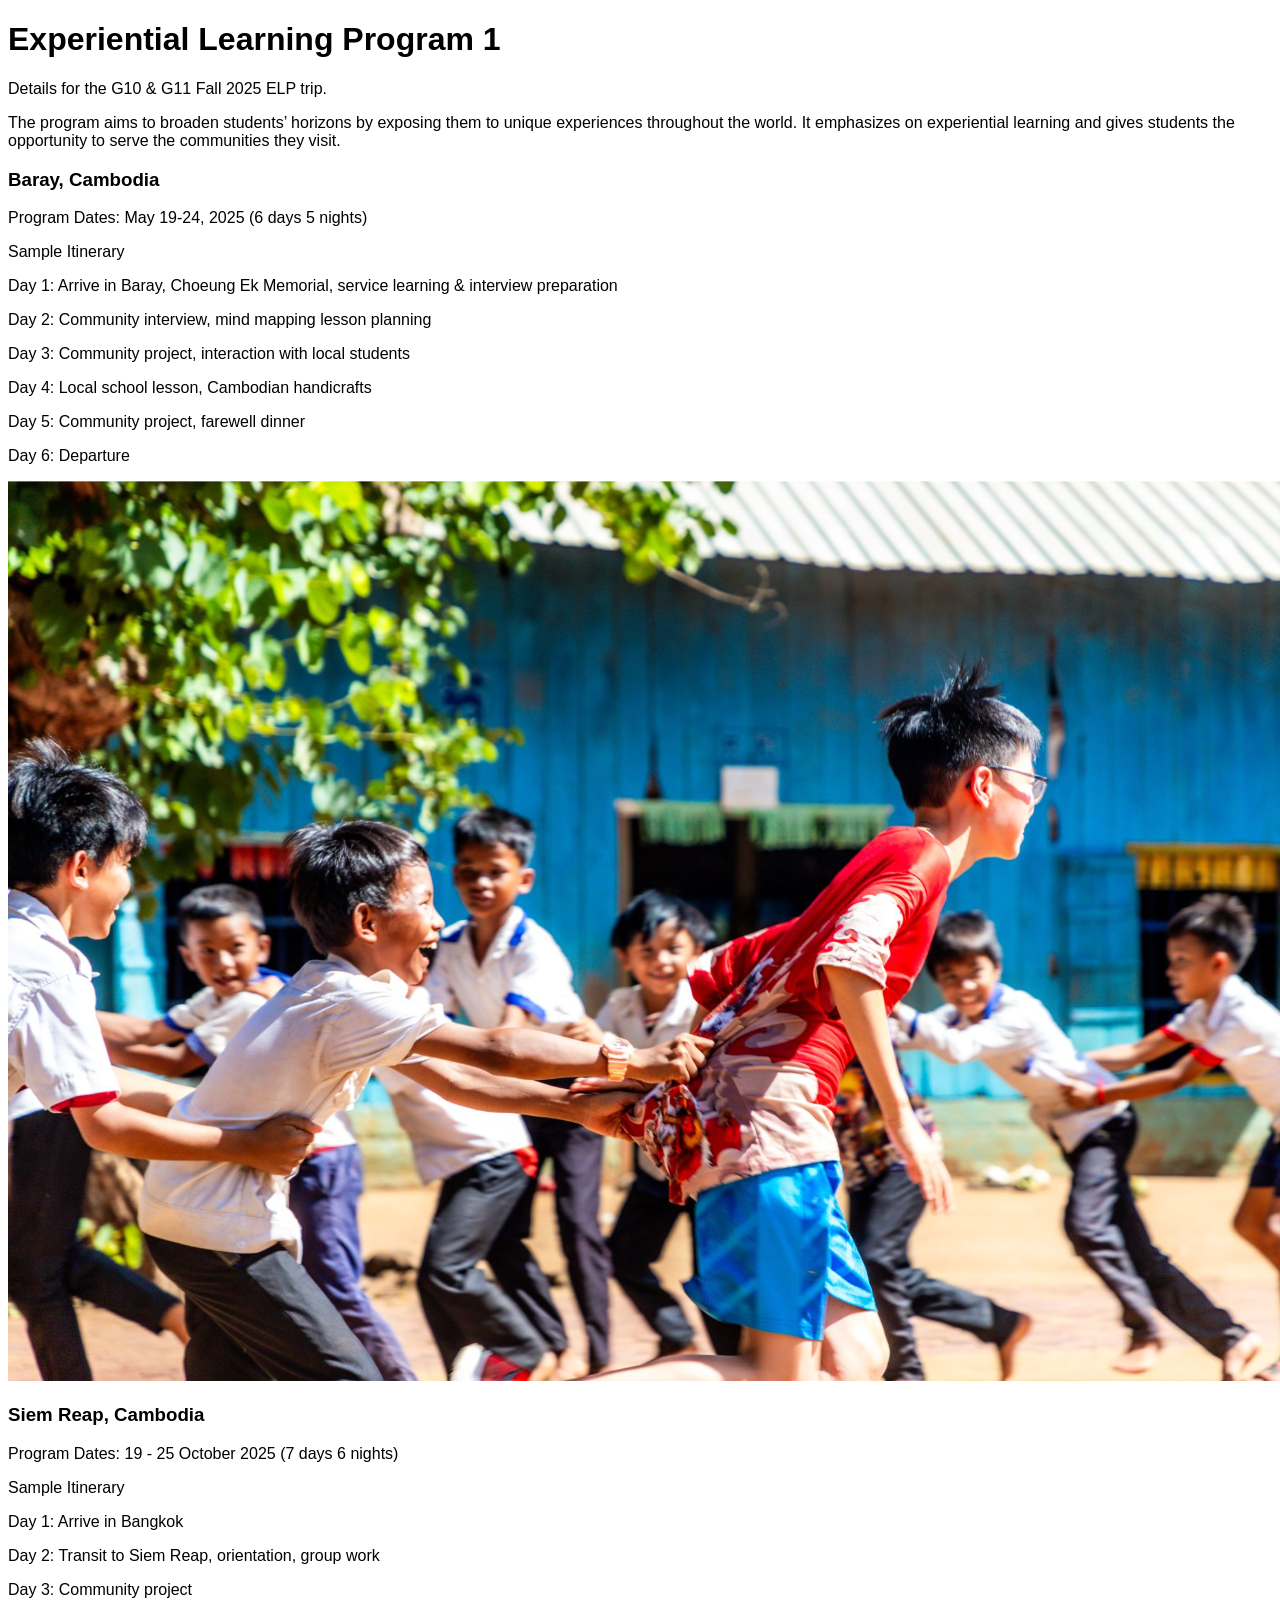
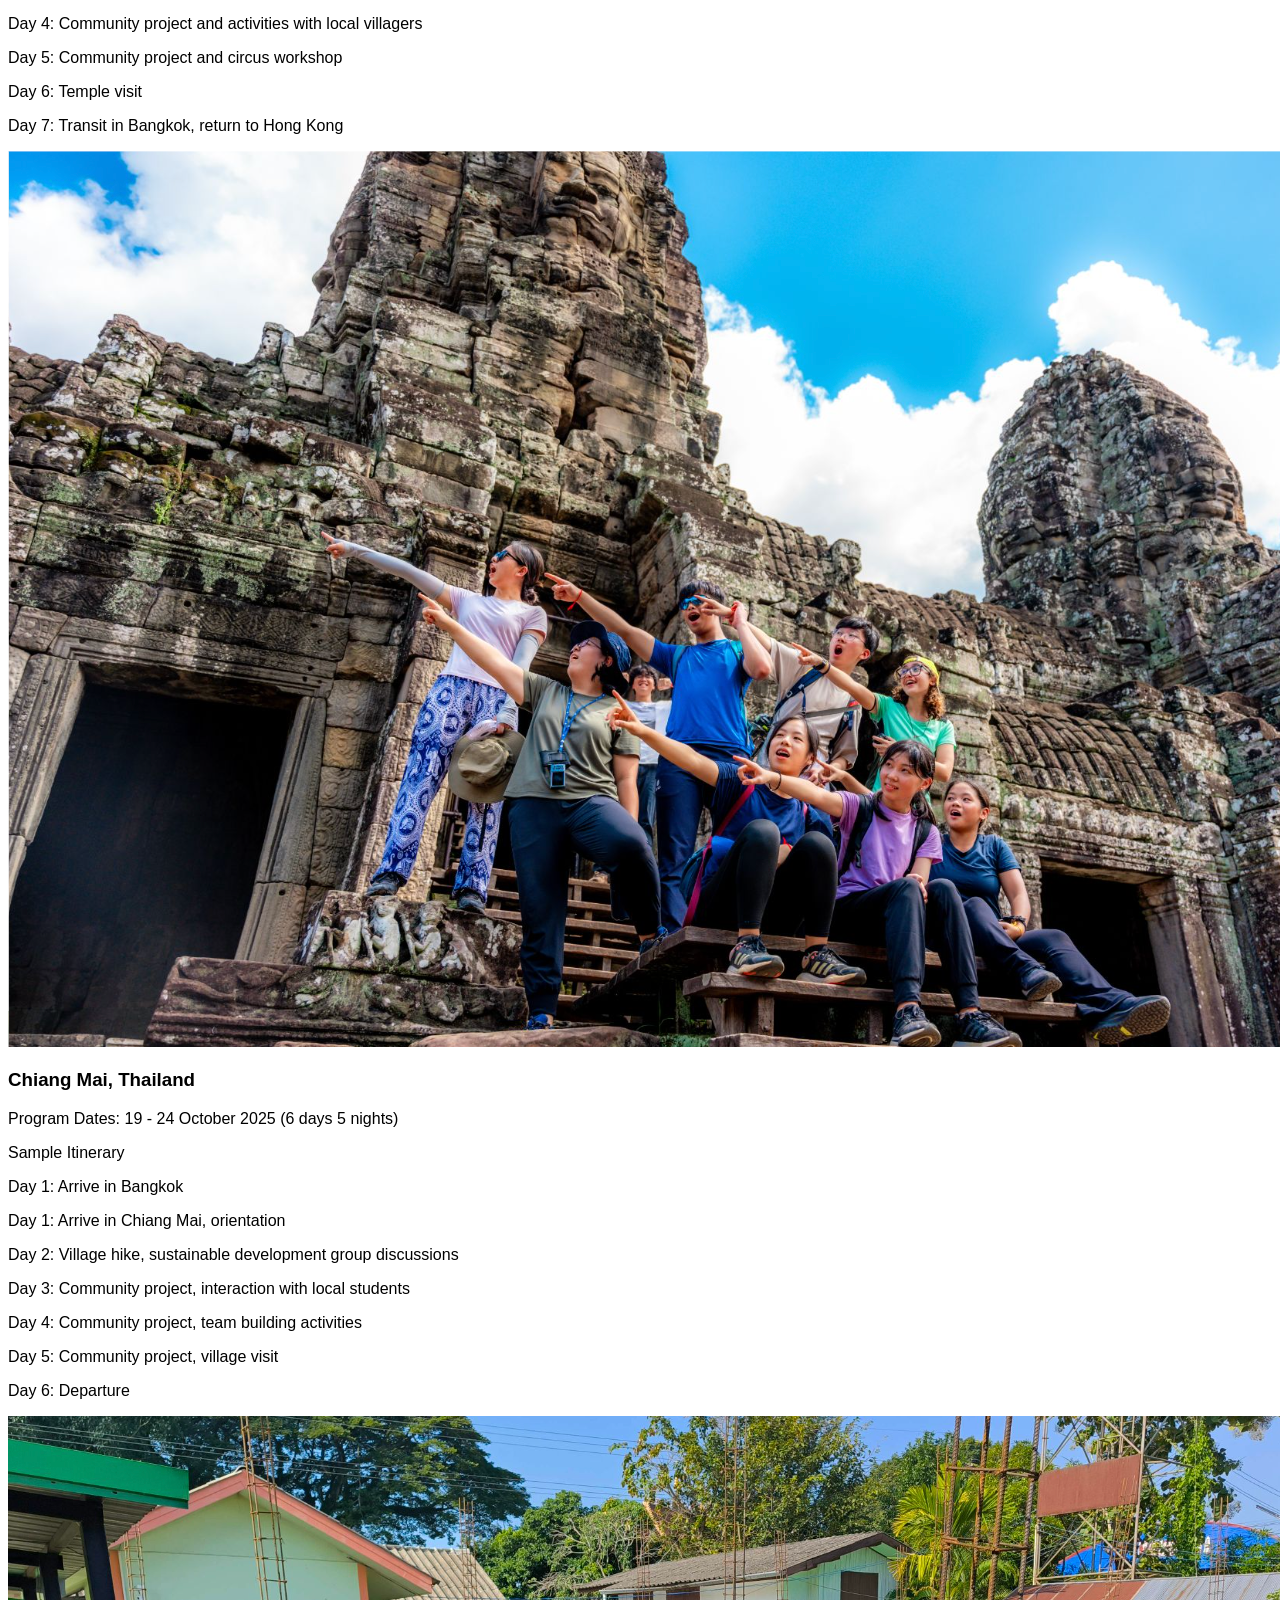
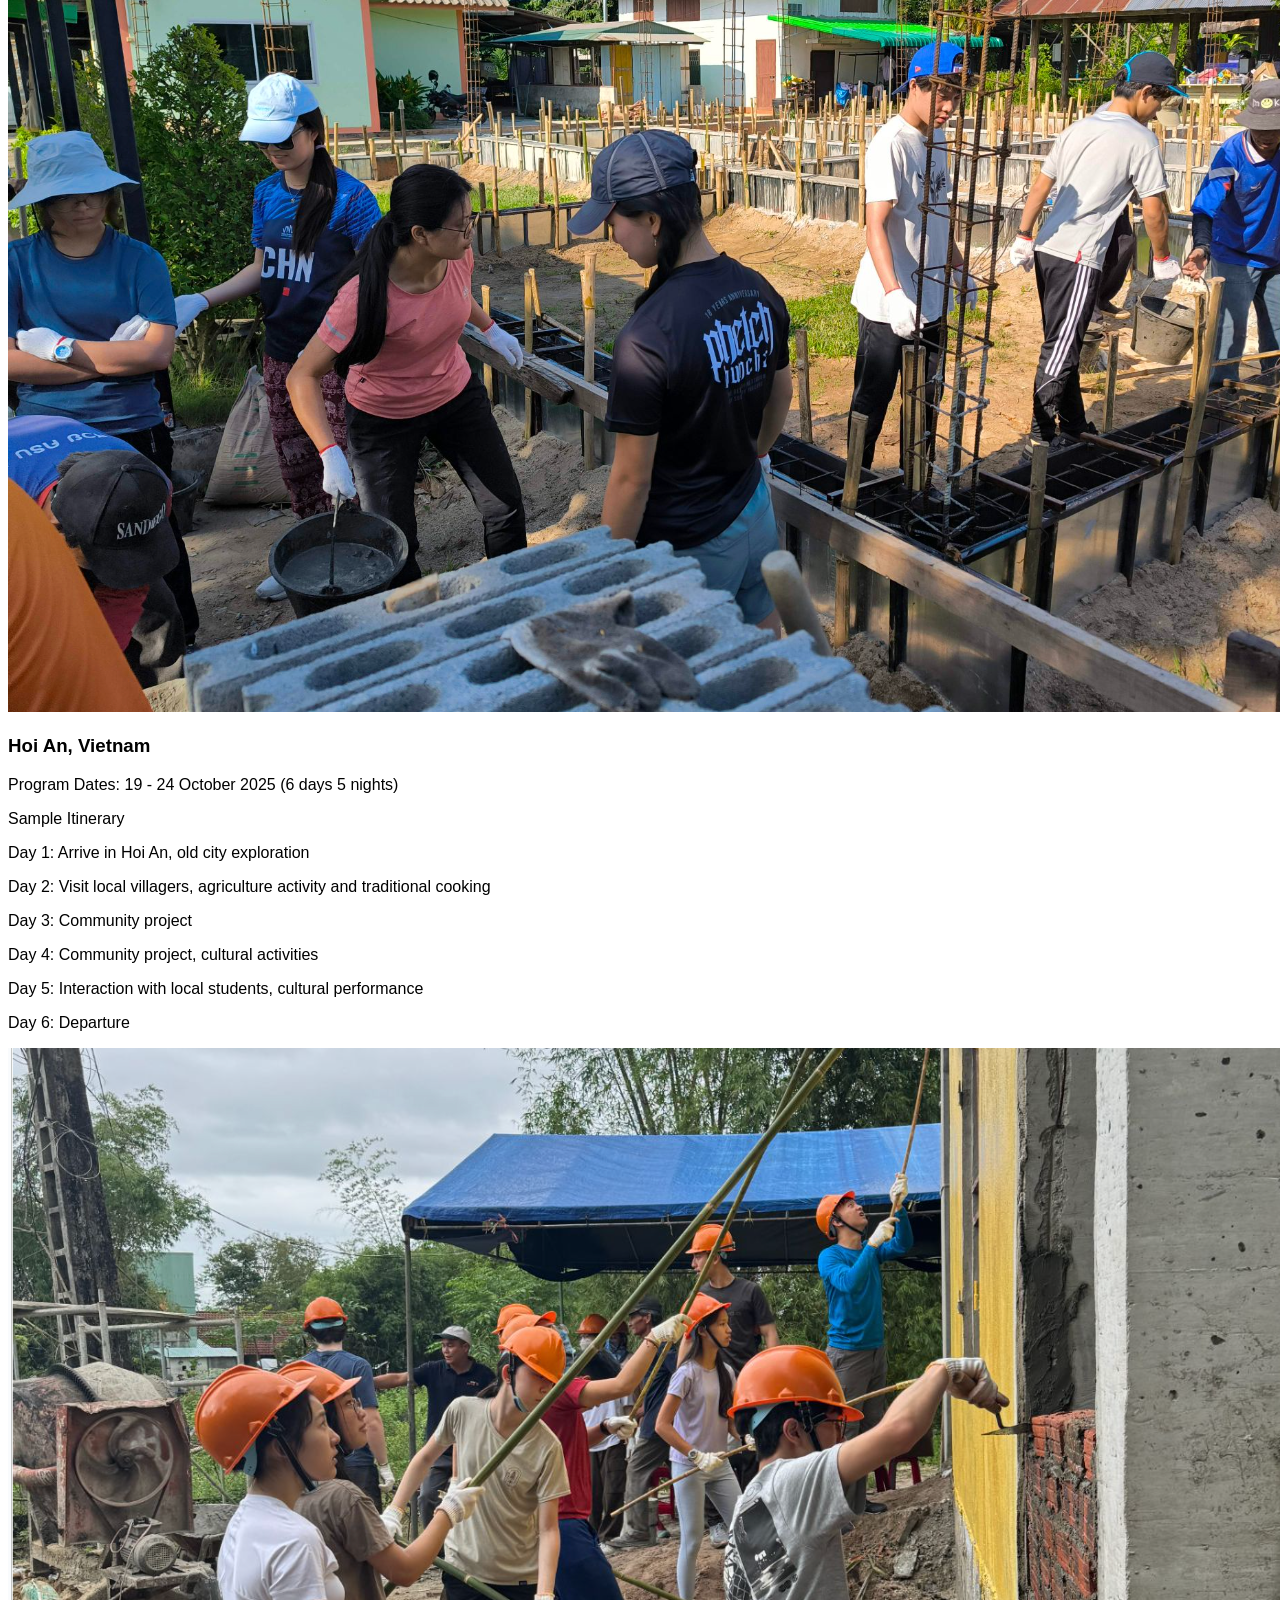
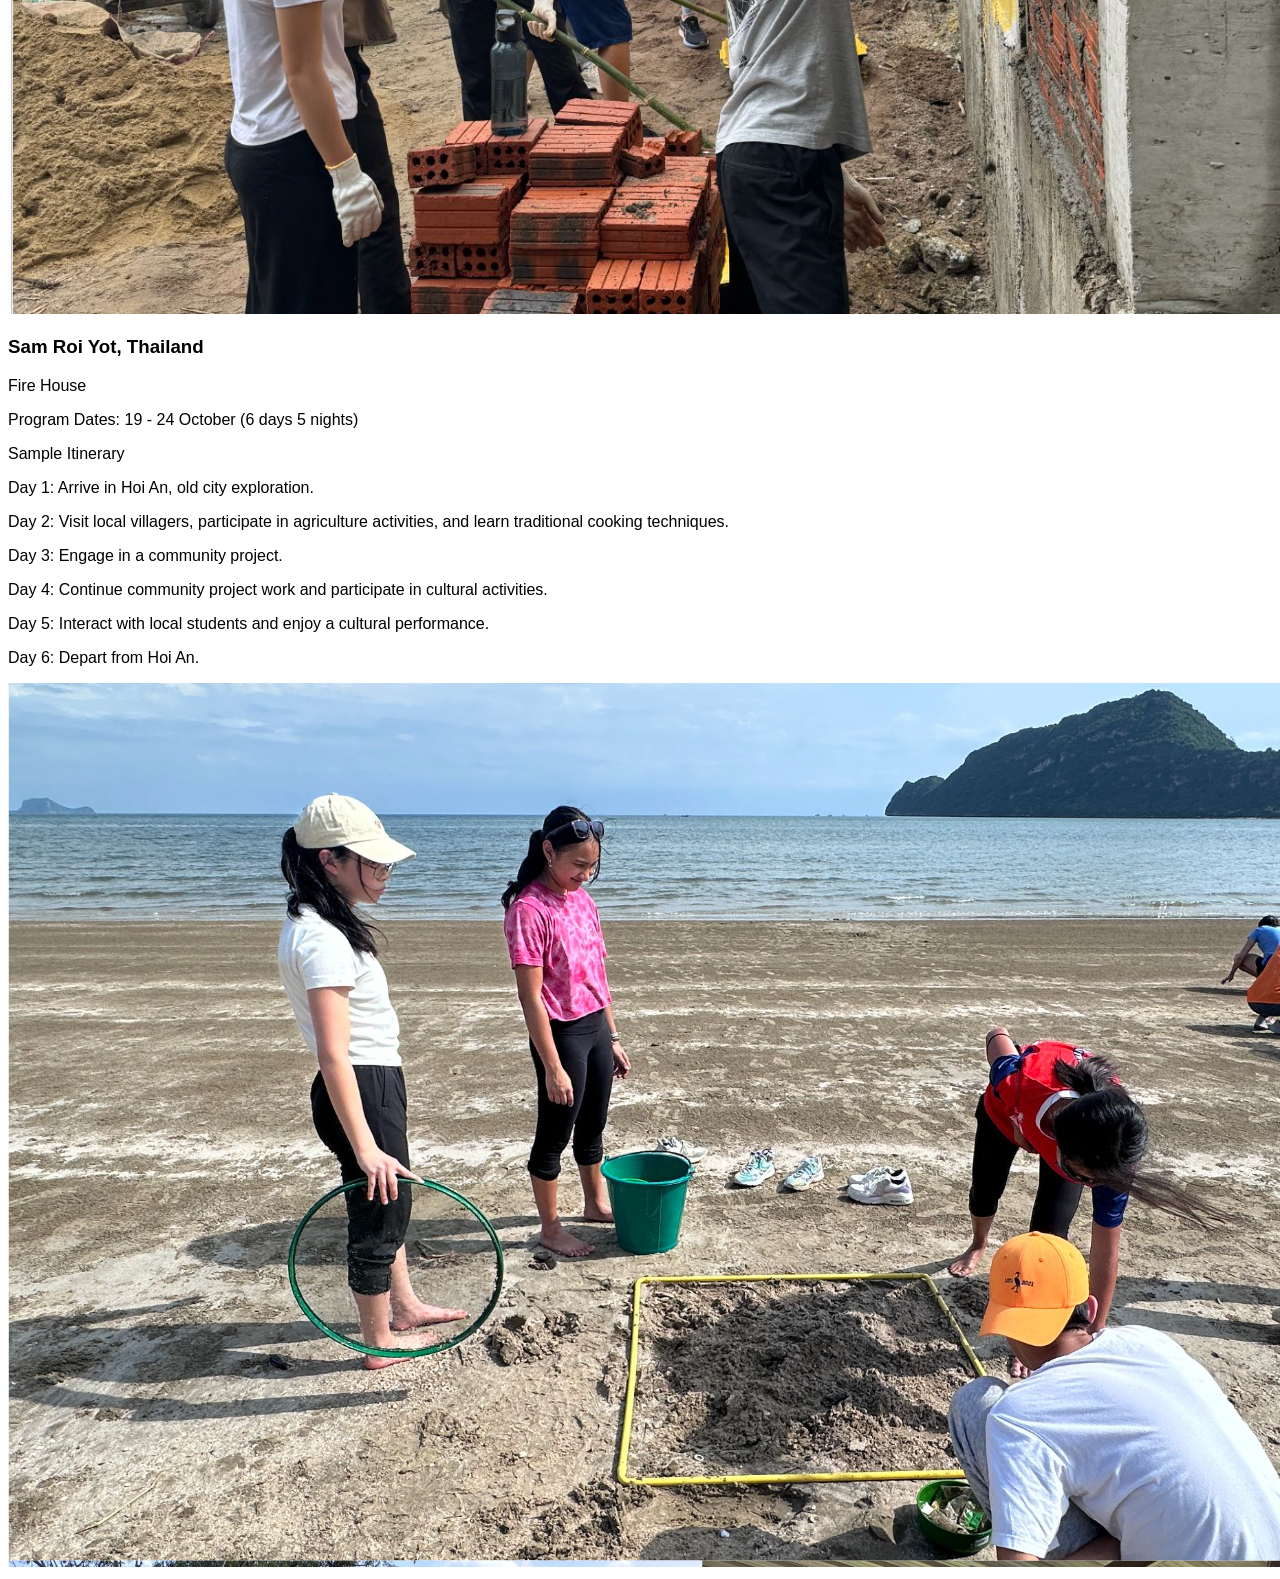
==== commit 3a8e6ddb: "update to fall 25 elp info" ====
--- a/index.html
+++ b/index.html
@@ -8,16 +8,15 @@
   
   <body>
   
-    <h1>Experiential Learning Program 2</h1>
+    <h1>Experiential Learning Program 1</h1>
 
-    <p>Details for the G9 & G10 ELP trips.</p>
+    <p>Details for the G10 & G11 Fall 2025 ELP trip.</p>
     <p>The program aims to broaden students’ horizons by exposing them to unique experiences throughout the world. It emphasizes on experiential learning and gives students the opportunity to serve the communities they visit.
     </p>
       
     <div>
       <h3>Baray, Cambodia</h3>
-      <p>Metal House</p>
-      <p>Program Dates:  May 26 - 31, 2025 (6 days 5 nights)</p>
+      <p>Program Dates:  May 19-24, 2025 (6 days 5 nights)</p>
       <p>Sample Itinerary</p>
       <p>Day 1: Arrive in Baray, Choeung Ek Memorial, service learning & interview preparation</p>
       <p>Day 2: Community interview, mind mapping lesson planning</p>
@@ -30,8 +29,7 @@
 
     <div>
       <h3>Siem Reap, Cambodia</h3>
-      <p>Earth House</p>
-      <p>Program Dates:  25 - 31 May 2025 (7 days 6 nights)</p>
+      <p>Program Dates:  19 - 25 October 2025 (7 days 6 nights)</p>
       <p>Sample Itinerary</p>
       <p>Day 1: Arrive in Bangkok</p>
       <p>Day 2: Transit to Siem Reap, orientation, group work</p>
@@ -45,8 +43,7 @@
 
     <div>
       <h3>Chiang Mai, Thailand</h3>
-      <p>Water House</p>
-      <p>Program Dates: 25 - 30 May 2025 (6 days 5 nights)</p>
+      <p>Program Dates: 19 - 24 October 2025 (6 days 5 nights)</p>
       <p>Sample Itinerary</p>
       <p>Day 1: Arrive in Bangkok</p>
       <p>Day 1: Arrive in Chiang Mai, orientation</p>
@@ -60,8 +57,7 @@
 
     <div>
       <h3>Hoi An, Vietnam</h3>
-      <p>Wood House</p>
-      <p>Program Dates: 25 - 30 May 2025 (6 days 5 nights)</p>
+      <p>Program Dates: 19 - 24 October 2025 (6 days 5 nights)</p>
       <p>Sample Itinerary</p>
       <p>Day 1: Arrive in Hoi An, old city exploration</p>
       <p>Day 2: Visit local villagers, agriculture activity and traditional cooking</p>
@@ -75,7 +71,7 @@
     <div>
       <h3>Sam Roi Yot, Thailand</h3>
       <p>Fire House</p>
-      <p>Program Dates: 25 - 30 May 2025 (6 days 5 nights)</p>
+      <p>Program Dates: 19 - 24 October (6 days 5 nights)</p>
       <p>Sample Itinerary</p>
       <p>Day 1: Arrive in Hoi An, old city exploration.</p>
       <p>Day 2: Visit local villagers, participate in agriculture activities, and learn traditional cooking techniques.</p>
